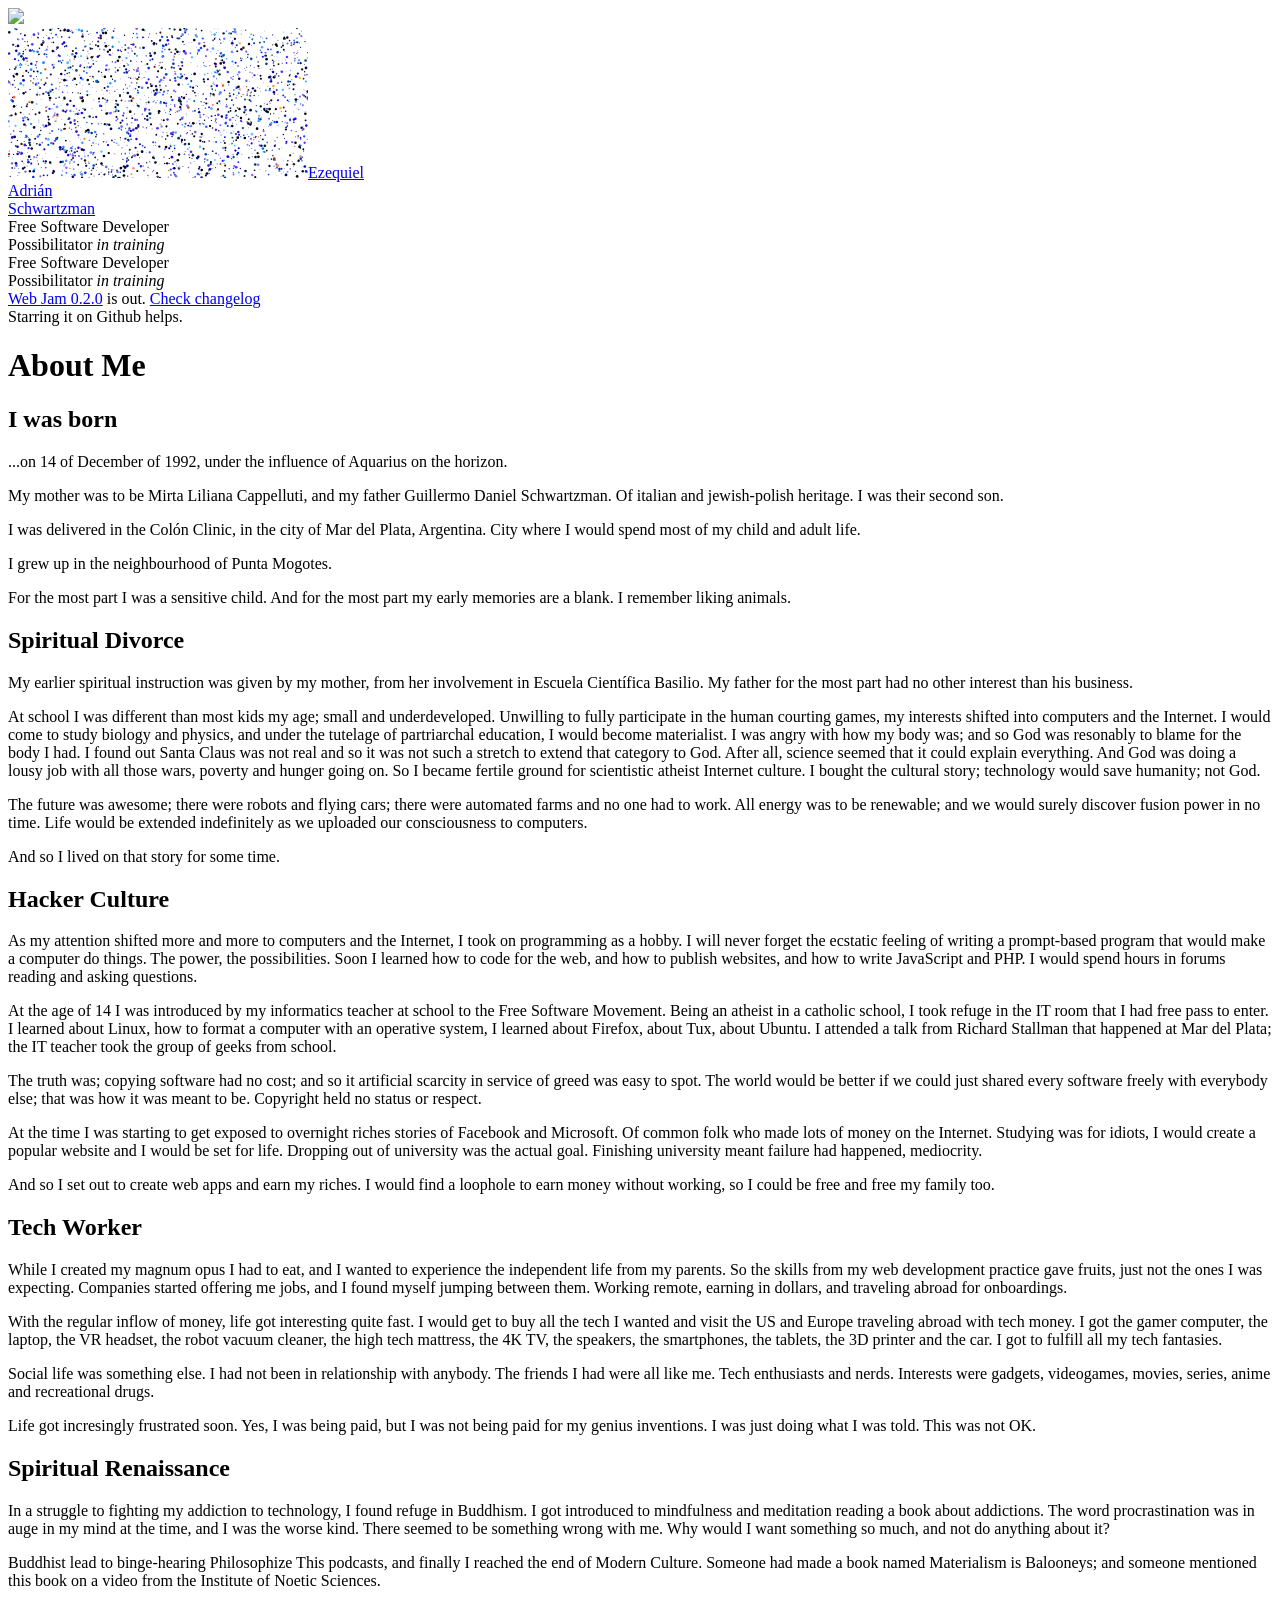
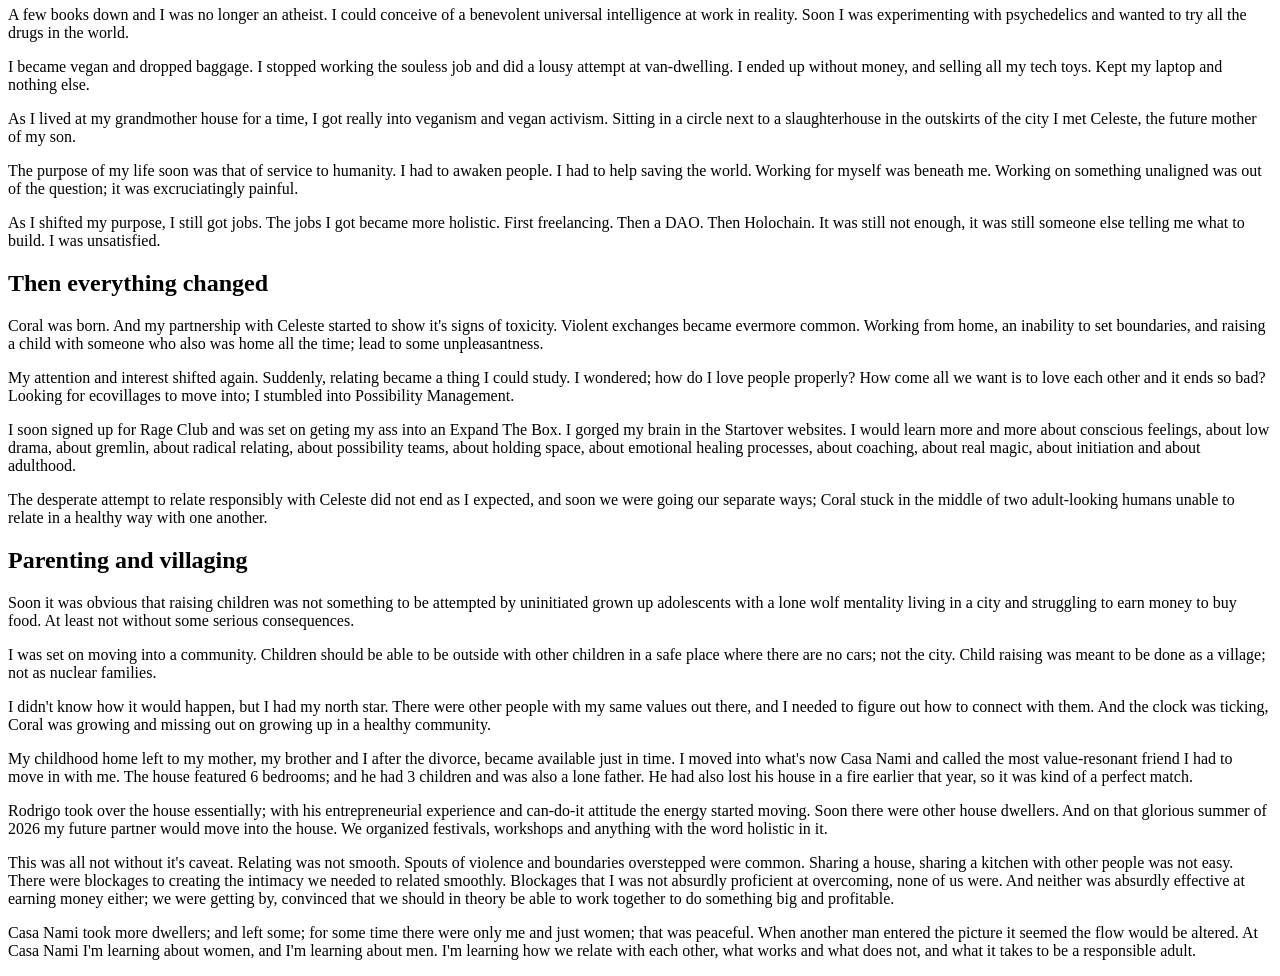
==== about/index.html @ 1eb7c27e "Updates" ====
<!DOCTYPE html><html h-full name="about"><head><link rel="stylesheet" href="style.css"><link href="style.css" rel="stylesheet"><title>Ezequiel Adri&#xe1;n Schwartzman</title><meta content="https://github.com/zequez/ezequiel-webjam" name="webjam-source"><meta content="width=device-width, initial-scale=1" name="viewport"><link rel="icon" type="image/svg+xml" href="data:image/svg+xml,&lt;svg xmlns=&quot;http://www.w3.org/2000/svg&quot; viewBox=&quot;0 0 100 100&quot;&gt;&lt;text y=&quot;.9em&quot; font-size=&quot;90&quot;&gt;&#x1f31f;&lt;/text&gt;&lt;/svg&gt;"><style>@keyframes fade-in {
  0% { opacity: 0; }
  20% {opacity: 0;}
  100% { opacity: 1; }
}</style></head><body class="flex flex-col min-h-full bg-[url(./images/old-moon-invert/md.webp)] bg-slate-400"><div class="flex flex-col gap-1 max-w-screen-sm mx-auto p1 sm:p6"><div class="flex gap-1 sm:gap-3"><div class="shrink-0 w-1/2 bg-white/0 shadow-sm sm:w-1/3"><img class="h-full rounded-1" src="./images/ezequiel-humano/md.webp"></div><div class="flex flex-col grow gap-1 font-mono whitespace-nowrap sm:gap-3"><div class="
          flex-cc relative h-full px1 py3 font-bold text-[5vw] text-center text-black
          bg-black lh-160% overflow-hidden rounded-1 shadow-sm sm:h-30 sm:px3 sm:text-5/8
        "><canvas class="absolute block left-0 top-0 h-100% w-100%" id="stars-canvas"></canvas><a class="absolute flex-cc inset-4 bg-gradient-to-t bg-white from-black/5 rounded-3" href=".">Ezequiel <br class="sm:hidden"> Adri&#xe1;n <br> Schwartzman</a></div><div class="grow hidden px3 text-center bg-white rounded-1 shadow-sm sm:flex-cc"><span>Free Software Developer</span></div><div class="grow hidden px3 text-center bg-white rounded-1 shadow-sm sm:flex-cc"><span>Possibilitator <i>in training</i></span></div></div></div><div class="flex flex-col gap-1 font-mono sm:hidden"><div class="flex-cc grow px3 text-center bg-white h12 rounded-1"><span>Free Software Developer</span></div><div class="flex-cc grow px3 text-center bg-white h12 rounded-1"><span>Possibilitator <i>in training</i></span></div></div></div><div class="
    flex-cc relative h-24 p6 font-mono text-lime-300
    b-b-4 b-b-black/20 b-t-1 b-t-white/30 bg-gray-800 bg-linear-to-t from-black/7 shadow-[0_2px_3px_#0005]
  "><div class="absolute inset-x-0 top-1px h-1px bg-white/15"></div><span><a class="underline" target="_blank" href="https://github.com/zequez/web-jam-editor">Web Jam 0.2.0</a> is out.  <a class="underline" href="https://github.com/Zequez/web-jam-editor/blob/main/CHANGELOG.md" target="_blank">Check changelog</a><br>Starring it on Github helps.</span></div><style>p {
  margin-bottom: 1rem;
}</style><div class="max-w-screen-md mx-auto px-1 w-full sm:px-6"><div class="
      grow mb24 p3 pb24! w-full text-4.5/6 text-black/77
      bg-gradient-to-t bg-gray-50 from-black/5 rounded-b-8 shadow-[2px_1px_3px_#0005,-2px_1px_3px_#0005]
      sm:p6
    "><h1 class="font-mono text-12/24 sm:text-18">About Me</h1><h2 class="font-bold text-8/12 text-black/66 text-shadow-[]">I was born</h2><p>...on 14 of December of 1992, under the influence of Aquarius on the horizon.</p><p>My mother was to be Mirta Liliana Cappelluti, and my father Guillermo Daniel Schwartzman.
Of italian and jewish-polish heritage.
I was their second son.</p><p>I was delivered in the Col&#xf3;n Clinic, in the city of Mar del Plata, Argentina.
City where I would spend most of my child and adult life.</p><p>I grew up in the neighbourhood of Punta Mogotes.</p><p>For the most part I was a sensitive child.
And for the most part my early memories are a blank.
I remember liking animals.
</p><h2 class="font-bold text-8/12 text-black/66 text-shadow-[]">Spiritual Divorce</h2><p>My earlier spiritual instruction was given by my mother, from her involvement in Escuela Cient&#xed;fica Basilio.
My father for the most part had no other interest than his business.</p><p>At school I was different than most kids my age; small and underdeveloped.
Unwilling to fully participate in the human courting games, my interests shifted into computers and the Internet.
I would come to study biology and physics, and under the tutelage of partriarchal education, I would become materialist.
I was angry with how my body was; and so God was resonably to blame for the body I had.
I found out Santa Claus was not real and so it was not such a stretch to extend that category to God.
After all, science seemed that it could explain everything.
And God was doing a lousy job with all those wars, poverty and hunger going on.
So I became fertile ground for scientistic atheist Internet culture.
I bought the cultural story; technology would save humanity; not God.</p><p>The future was awesome; there were robots and flying cars; there were automated farms and no one had to work.
All energy was to be renewable; and we would surely discover fusion power in no time.
Life would be extended indefinitely as we uploaded our consciousness to computers.</p><p>And so I lived on that story for some time.
</p><h2 class="font-bold text-8/12 text-black/66 text-shadow-[]">Hacker Culture</h2><p>As my attention shifted more and more to computers and the Internet, I took on programming as a hobby.
I will never forget the ecstatic feeling of writing a prompt-based program that would make a computer do things.
The power, the possibilities.
Soon I learned how to code for the web, and how to publish websites, and how to write JavaScript and PHP.
I would spend hours in forums reading and asking questions.</p><p>At the age of 14 I was introduced by my informatics teacher at school to the Free Software Movement.
Being an atheist in a catholic school, I took refuge in the IT room that I had free pass to enter.
I learned about Linux, how to format a computer with an operative system, I learned about Firefox, about Tux, about Ubuntu.
I attended a talk from Richard Stallman that happened at Mar del Plata; the IT teacher took the group of geeks from school.</p><p>The truth was; copying software had no cost; and so it artificial scarcity in service of greed was easy to spot.
The world would be better if we could just shared every software freely with everybody else; that was how it was meant to be.
Copyright held no status or respect.</p><p>At the time I was starting to get exposed to overnight riches stories of Facebook and Microsoft.
Of common folk who made lots of money on the Internet.
Studying was for idiots, I would create a popular website and I would be set for life.
Dropping out of university was the actual goal.
Finishing university meant failure had happened, mediocrity.</p><p>And so I set out to create web apps and earn my riches.
I would find a loophole to earn money without working, so I could be free and free my family too.
</p><h2 class="font-bold text-8/12 text-black/66 text-shadow-[]">Tech Worker</h2><p>While I created my magnum opus I had to eat, and I wanted to experience the independent life from my parents.
So the skills from my web development practice gave fruits, just not the ones I was expecting.
Companies started offering me jobs, and I found myself jumping between them.
Working remote, earning in dollars, and traveling abroad for onboardings.
</p><p>With the regular inflow of money, life got interesting quite fast. 
I would get to buy all the tech I wanted and visit the US and Europe traveling abroad with tech money.
I got the gamer computer, the laptop, the VR headset, the robot vacuum cleaner,
the high tech mattress, the 4K TV, the speakers, the smartphones, the tablets, the 3D printer and the car.
I got to fulfill all my tech fantasies.</p><p>Social life was something else. I had not been in relationship with anybody.
The friends I had were all like me. Tech enthusiasts and nerds.
Interests were gadgets, videogames, movies, series, anime and recreational drugs.</p><p>Life got incresingly frustrated soon.
Yes, I was being paid, but I was not being paid for my genius inventions.
I was just doing what I was told. This was not OK.
</p><h2 class="font-bold text-8/12 text-black/66 text-shadow-[]">Spiritual Renaissance</h2><p>In a struggle to fighting my addiction to technology, I found refuge in Buddhism.
I got introduced to mindfulness and meditation reading a book about addictions.
The word procrastination was in auge in my mind at the time, and I was the worse kind.
There seemed to be something wrong with me.
Why would I want something so much, and not do anything about it?</p><p>Buddhist lead to binge-hearing Philosophize This podcasts, and finally I reached the end of Modern Culture.
Someone had made a book named Materialism is Balooneys; and someone mentioned this book on a video from
the Institute of Noetic Sciences.</p><p>A few books down and I was no longer an atheist.
I could conceive of a benevolent universal intelligence at work in reality.
Soon I was experimenting with psychedelics and wanted to try all the drugs in the world.</p><p>I became vegan and dropped baggage. I stopped working the souless job and did a lousy attempt
at van-dwelling. I ended up without money, and selling all my tech toys.
Kept my laptop and nothing else.</p><p>As I lived at my grandmother house for a time, I got really into veganism and vegan activism.
Sitting in a circle next to a slaughterhouse in the outskirts of the city I met Celeste, the future mother of my son.</p><p>The purpose of my life soon was that of service to humanity. I had to awaken people. I had to help saving the world.
Working for myself was beneath me. Working on something unaligned was out of the question; it was excruciatingly painful.</p><p>As I shifted my purpose, I still got jobs. The jobs I got became more holistic. First freelancing. Then a DAO. Then Holochain.
It was still not enough, it was still someone else telling me what to build. I was unsatisfied.
</p><h2 class="font-bold text-8/12 text-black/66 text-shadow-[]">Then everything changed</h2><p>Coral was born. And my partnership with Celeste started to show it&apos;s signs of toxicity.
Violent exchanges became evermore common. Working from home, an inability to set boundaries, and raising
a child with someone who also was home all the time; lead to some unpleasantness.
</p><p>My attention and interest shifted again. Suddenly, relating became a thing I could study.
I wondered; how do I love people properly? How come all we want is to love each other and it ends so bad?
Looking for ecovillages to move into; I stumbled into Possibility Management.
</p><p>I soon signed up for Rage Club and was set on geting my ass into an Expand The Box.
I gorged my brain in the Startover websites.
I would learn more and more about conscious feelings, about low drama, about gremlin, about radical relating,
about possibility teams, about holding space, about emotional healing processes, about coaching, about real magic,
about initiation and about adulthood.
</p><p>The desperate attempt to relate responsibly with Celeste did not end as I expected, and soon we were going our
separate ways; Coral stuck in the middle of two adult-looking humans unable to relate in a healthy way with one another.
</p><h2 class="font-bold text-8/12 text-black/66 text-shadow-[]">Parenting and villaging</h2><p>Soon it was obvious that raising children was not something to be attempted by uninitiated grown up adolescents
with a lone wolf mentality living in a city and struggling to earn money to buy food.
At least not without some serious consequences.
</p><p>I was set on moving into a community. Children should be able to be outside with other children in a safe place where
there are no cars; not the city. Child raising was meant to be done as a village; not as nuclear families.
</p><p>I didn&apos;t know how it would happen, but I had my north star.
There were other people with my same values out there, and I needed to figure out how to connect with them.
And the clock was ticking, Coral was growing and missing out on growing up in a healthy community.
</p><p>My childhood home left to my mother, my brother and I after the divorce, became available just in time.
I moved into what&apos;s now Casa Nami and called the most value-resonant friend I had to move in with me.
The house featured 6 bedrooms; and he had 3 children and was also a lone father.
He had also lost his house in a fire earlier that year, so it was kind of a perfect match.
</p><p>Rodrigo took over the house essentially; with his entrepreneurial experience and can-do-it attitude
the energy started moving. Soon there were other house dwellers. And on that glorious summer of 2026
my future partner would move into the house. We organized festivals, workshops and anything with the word
holistic in it.
</p><p>This was all not without it&apos;s caveat. Relating was not smooth.
Spouts of violence and boundaries overstepped were common.
Sharing a house, sharing a kitchen with other people was not easy.
There were blockages to creating the intimacy we needed to related smoothly.
Blockages that I was not absurdly proficient at overcoming, none of us were.
And neither was absurdly effective at earning money either; we were getting by, convinced that
we should in theory be able to work together to do something big and profitable.
</p><p>Casa Nami took more dwellers; and left some; for some time there were only me and just women; that was peaceful.
When another man entered the picture it seemed the flow would be altered. At Casa Nami I&apos;m learning
about women, and I&apos;m learning about men. I&apos;m learning how we relate with each other, what works and what does not,
and what it takes to be a responsible adult.









</p></div></div><!-- STARS!--><script>document.addEventListener('DOMContentLoaded', () => {
  const canvas = document.getElementById('stars-canvas');
  const ctx = canvas.getContext('2d');
  const density = 20;
  let w = 0;
  let h = 0;
  let stars;
   
  function makeStars() {
    if (!(w && h)) return;
    const count = Math.floor((w * h) / density); 
     
    stars = new Array(count).fill(null).map(() => ({
      x: Math.random() * w,
      y: Math.random() * h,
      r: Math.random() * 1.2 + 0.2,
      hue:
        Math.random() > 0.05
          ? Math.random() * 60 + 200
          : Math.random() * 40 + 0, // bluish to whitish
      twinkle: Math.random() * Math.PI * 2,
    }));
    
    
    ctx.fillStyle   = 'white';
    ctx.beginPath()
    const [x, y, radius] = [20, 20, 1]
    ctx.arc(x, y, radius, 0, Math.PI * 2)
    ctx.fill()
  }
   
  function draw() {
    for (const s of stars) {
      const intensity =
        0.5 + 0.5 * Math.sin((s.twinkle += 0.02 + Math.random() * 0.01));
      ctx.beginPath();
      ctx.fillStyle = `hsl(${s.hue}, 100%, ${70 * intensity}%)`;
      ctx.arc(s.x, s.y, s.r, 0, Math.PI * 2);
      ctx.fill();
    }
  }
     
     
  function reprocess() {
    if (!canvas) return;
    const { width, height } = canvas.getBoundingClientRect();
    w = width;
    h = height;
    canvas.width = w;
    canvas.height = h;
    makeStars();
    draw();
  }
   
  const DEBOUNCE = 100;
  let debounceTimer = 0;
  function resize() {
    if (debounceTimer) {
      clearTimeout(debounceTimer);
    }
    debounceTimer = setTimeout(() => {
      reprocess();
    }, DEBOUNCE);
  }
  
  window.addEventListener("resize", resize);
  
  reprocess();;
})
</script></body></html>
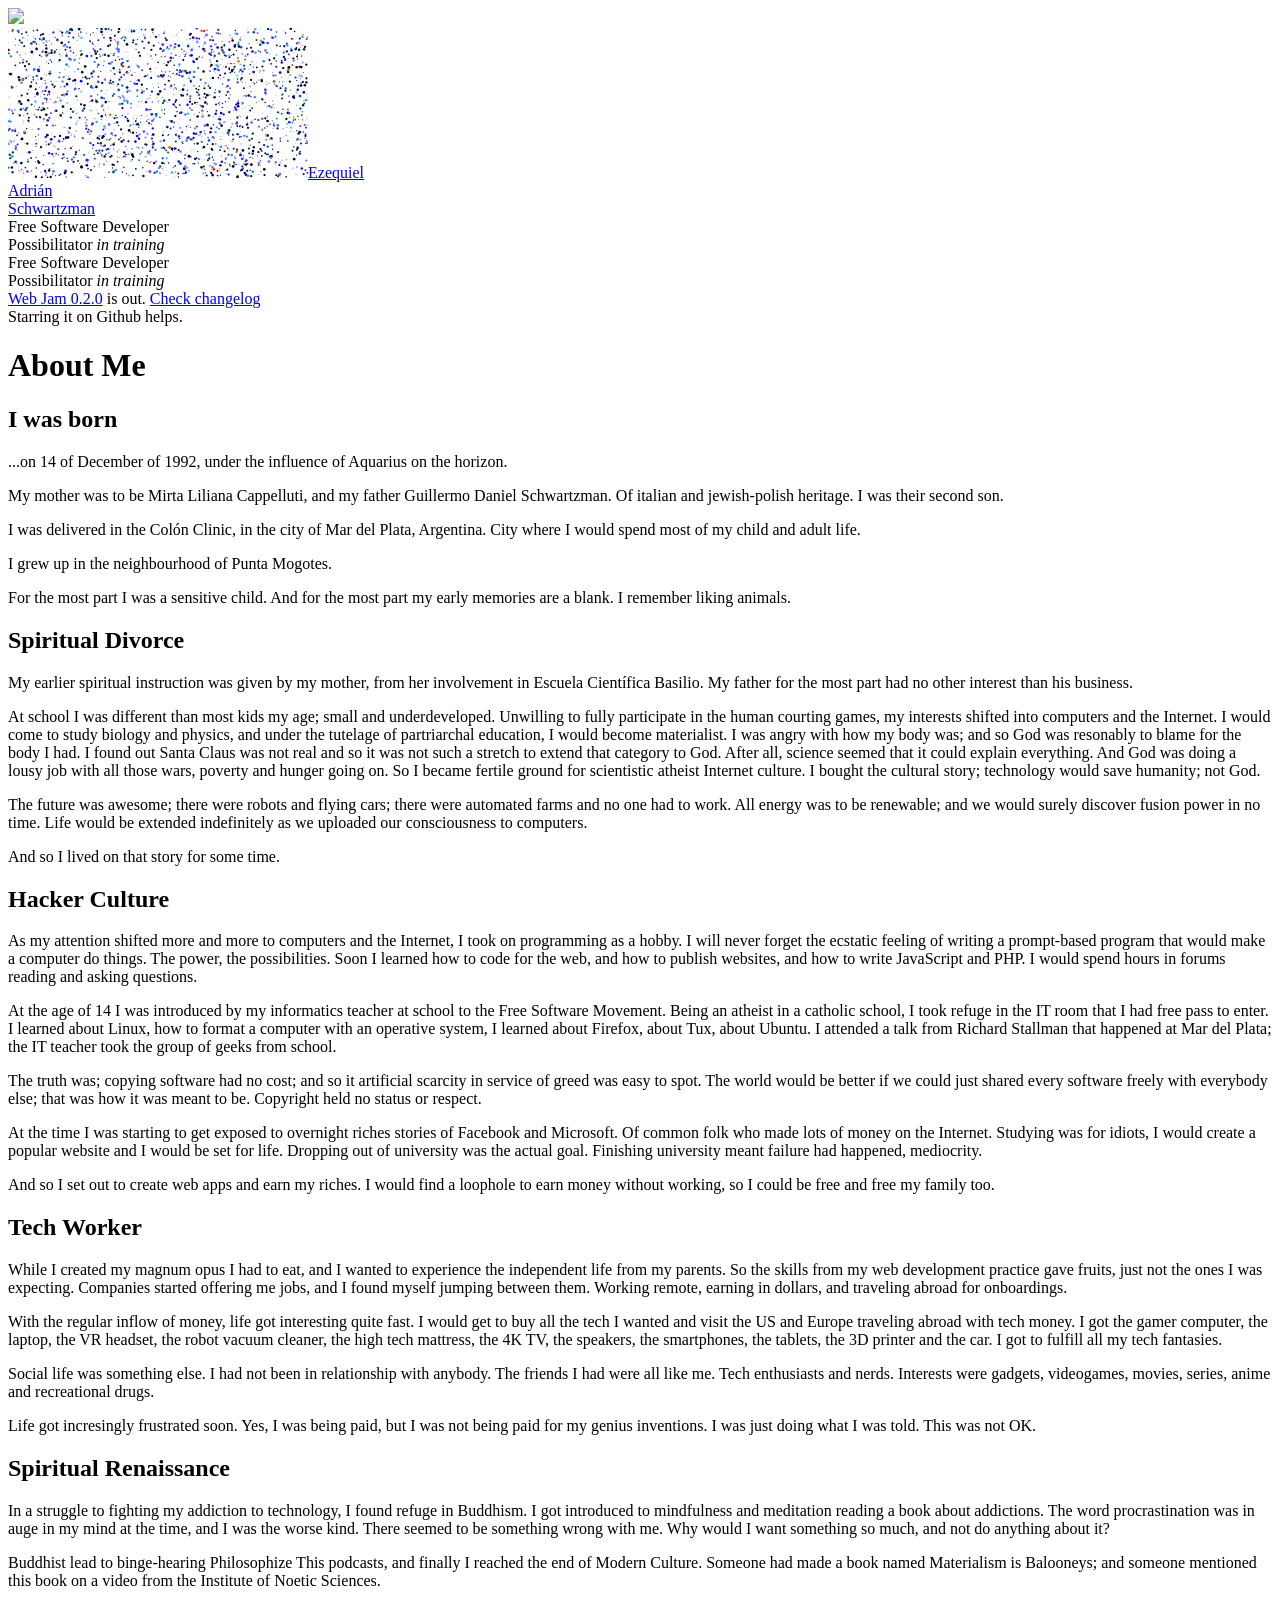
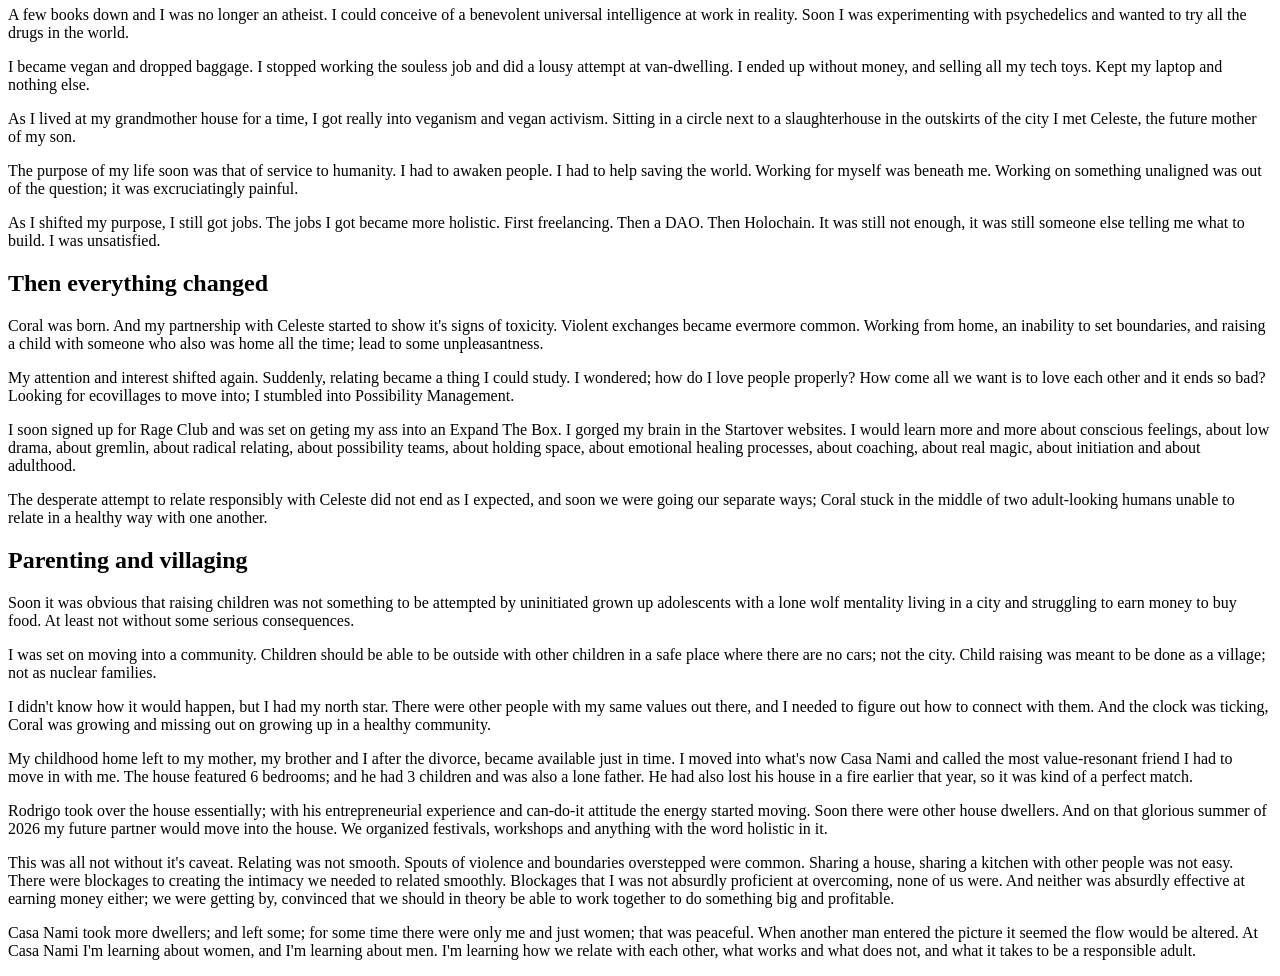
==== commit e9056fd0: "Updates" ====
--- a/about/index.html
+++ b/about/index.html
@@ -1,11 +1,17 @@
-<!DOCTYPE html><html h-full name="about"><head><link rel="stylesheet" href="style.css"><link href="style.css" rel="stylesheet"><title>Ezequiel Adri&#xe1;n Schwartzman</title><meta content="https://github.com/zequez/ezequiel-webjam" name="webjam-source"><meta content="width=device-width, initial-scale=1" name="viewport"><link rel="icon" type="image/svg+xml" href="data:image/svg+xml,&lt;svg xmlns=&quot;http://www.w3.org/2000/svg&quot; viewBox=&quot;0 0 100 100&quot;&gt;&lt;text y=&quot;.9em&quot; font-size=&quot;90&quot;&gt;&#x1f31f;&lt;/text&gt;&lt;/svg&gt;"><style>@keyframes fade-in {
+<!DOCTYPE html><html h-full name="about"><head><script>
+      const $ = (selector, context = document) =>
+        context.querySelector(selector);
+
+      const $$ = (selector, context = document) =>
+        context.querySelectorAll(selector);
+    </script><link rel="stylesheet" href="style.css"><link href="style.css" rel="stylesheet"><title>Ezequiel Adrián Schwartzman</title><meta content="https://github.com/zequez/ezequiel-webjam" name="webjam-source"><meta content="width=device-width, initial-scale=1" name="viewport"><link rel="icon" type="image/svg+xml" href="data:image/svg+xml,<svg xmlns=&quot;http://www.w3.org/2000/svg&quot; viewBox=&quot;0 0 100 100&quot;><text y=&quot;.9em&quot; font-size=&quot;90&quot;>🌟</text></svg>"><style>@keyframes fade-in {
   0% { opacity: 0; }
   20% {opacity: 0;}
   100% { opacity: 1; }
 }</style></head><body class="flex flex-col min-h-full bg-[url(./images/old-moon-invert/md.webp)] bg-slate-400"><div class="flex flex-col gap-1 max-w-screen-sm mx-auto p1 sm:p6"><div class="flex gap-1 sm:gap-3"><div class="shrink-0 w-1/2 bg-white/0 shadow-sm sm:w-1/3"><img class="h-full rounded-1" src="./images/ezequiel-humano/md.webp"></div><div class="flex flex-col grow gap-1 font-mono whitespace-nowrap sm:gap-3"><div class="
           flex-cc relative h-full px1 py3 font-bold text-[5vw] text-center text-black
           bg-black lh-160% overflow-hidden rounded-1 shadow-sm sm:h-30 sm:px3 sm:text-5/8
-        "><canvas class="absolute block left-0 top-0 h-100% w-100%" id="stars-canvas"></canvas><a class="absolute flex-cc inset-4 bg-gradient-to-t bg-white from-black/5 rounded-3" href=".">Ezequiel <br class="sm:hidden"> Adri&#xe1;n <br> Schwartzman</a></div><div class="grow hidden px3 text-center bg-white rounded-1 shadow-sm sm:flex-cc"><span>Free Software Developer</span></div><div class="grow hidden px3 text-center bg-white rounded-1 shadow-sm sm:flex-cc"><span>Possibilitator <i>in training</i></span></div></div></div><div class="flex flex-col gap-1 font-mono sm:hidden"><div class="flex-cc grow px3 text-center bg-white h12 rounded-1"><span>Free Software Developer</span></div><div class="flex-cc grow px3 text-center bg-white h12 rounded-1"><span>Possibilitator <i>in training</i></span></div></div></div><div class="
+        "><canvas class="absolute block left-0 top-0 h-100% w-100%" id="stars-canvas"></canvas><a class="absolute flex-cc inset-4 bg-gradient-to-t bg-white from-black/5 rounded-3" href=".">Ezequiel <br class="sm:hidden"> Adrián <br> Schwartzman</a></div><div class="grow hidden px3 text-center bg-white rounded-1 shadow-sm sm:flex-cc"><span>Free Software Developer</span></div><div class="grow hidden px3 text-center bg-white rounded-1 shadow-sm sm:flex-cc"><span>Possibilitator <i>in training</i></span></div></div></div><div class="flex flex-col gap-1 font-mono sm:hidden"><div class="flex-cc grow px3 text-center bg-white h12 rounded-1"><span>Free Software Developer</span></div><div class="flex-cc grow px3 text-center bg-white h12 rounded-1"><span>Possibilitator <i>in training</i></span></div></div></div><div class="
     flex-cc relative h-24 p6 font-mono text-lime-300
     b-b-4 b-b-black/20 b-t-1 b-t-white/30 bg-gray-800 bg-linear-to-t from-black/7 shadow-[0_2px_3px_#0005]
   "><div class="absolute inset-x-0 top-1px h-1px bg-white/15"></div><span><a class="underline" target="_blank" href="https://github.com/zequez/web-jam-editor">Web Jam 0.2.0</a> is out.  <a class="underline" href="https://github.com/Zequez/web-jam-editor/blob/main/CHANGELOG.md" target="_blank">Check changelog</a><br>Starring it on Github helps.</span></div><style>p {
@@ -16,11 +22,11 @@
       sm:p6
     "><h1 class="font-mono text-12/24 sm:text-18">About Me</h1><h2 class="font-bold text-8/12 text-black/66 text-shadow-[]">I was born</h2><p>...on 14 of December of 1992, under the influence of Aquarius on the horizon.</p><p>My mother was to be Mirta Liliana Cappelluti, and my father Guillermo Daniel Schwartzman.
 Of italian and jewish-polish heritage.
-I was their second son.</p><p>I was delivered in the Col&#xf3;n Clinic, in the city of Mar del Plata, Argentina.
+I was their second son.</p><p>I was delivered in the Colón Clinic, in the city of Mar del Plata, Argentina.
 City where I would spend most of my child and adult life.</p><p>I grew up in the neighbourhood of Punta Mogotes.</p><p>For the most part I was a sensitive child.
 And for the most part my early memories are a blank.
 I remember liking animals.
-</p><h2 class="font-bold text-8/12 text-black/66 text-shadow-[]">Spiritual Divorce</h2><p>My earlier spiritual instruction was given by my mother, from her involvement in Escuela Cient&#xed;fica Basilio.
+</p><h2 class="font-bold text-8/12 text-black/66 text-shadow-[]">Spiritual Divorce</h2><p>My earlier spiritual instruction was given by my mother, from her involvement in Escuela Científica Basilio.
 My father for the most part had no other interest than his business.</p><p>At school I was different than most kids my age; small and underdeveloped.
 Unwilling to fully participate in the human courting games, my interests shifted into computers and the Internet.
 I would come to study biology and physics, and under the tutelage of partriarchal education, I would become materialist.
@@ -74,7 +80,7 @@
 Sitting in a circle next to a slaughterhouse in the outskirts of the city I met Celeste, the future mother of my son.</p><p>The purpose of my life soon was that of service to humanity. I had to awaken people. I had to help saving the world.
 Working for myself was beneath me. Working on something unaligned was out of the question; it was excruciatingly painful.</p><p>As I shifted my purpose, I still got jobs. The jobs I got became more holistic. First freelancing. Then a DAO. Then Holochain.
 It was still not enough, it was still someone else telling me what to build. I was unsatisfied.
-</p><h2 class="font-bold text-8/12 text-black/66 text-shadow-[]">Then everything changed</h2><p>Coral was born. And my partnership with Celeste started to show it&apos;s signs of toxicity.
+</p><h2 class="font-bold text-8/12 text-black/66 text-shadow-[]">Then everything changed</h2><p>Coral was born. And my partnership with Celeste started to show it's signs of toxicity.
 Violent exchanges became evermore common. Working from home, an inability to set boundaries, and raising
 a child with someone who also was home all the time; lead to some unpleasantness.
 </p><p>My attention and interest shifted again. Suddenly, relating became a thing I could study.
@@ -92,18 +98,18 @@
 At least not without some serious consequences.
 </p><p>I was set on moving into a community. Children should be able to be outside with other children in a safe place where
 there are no cars; not the city. Child raising was meant to be done as a village; not as nuclear families.
-</p><p>I didn&apos;t know how it would happen, but I had my north star.
+</p><p>I didn't know how it would happen, but I had my north star.
 There were other people with my same values out there, and I needed to figure out how to connect with them.
 And the clock was ticking, Coral was growing and missing out on growing up in a healthy community.
 </p><p>My childhood home left to my mother, my brother and I after the divorce, became available just in time.
-I moved into what&apos;s now Casa Nami and called the most value-resonant friend I had to move in with me.
+I moved into what's now Casa Nami and called the most value-resonant friend I had to move in with me.
 The house featured 6 bedrooms; and he had 3 children and was also a lone father.
 He had also lost his house in a fire earlier that year, so it was kind of a perfect match.
 </p><p>Rodrigo took over the house essentially; with his entrepreneurial experience and can-do-it attitude
 the energy started moving. Soon there were other house dwellers. And on that glorious summer of 2026
 my future partner would move into the house. We organized festivals, workshops and anything with the word
 holistic in it.
-</p><p>This was all not without it&apos;s caveat. Relating was not smooth.
+</p><p>This was all not without it's caveat. Relating was not smooth.
 Spouts of violence and boundaries overstepped were common.
 Sharing a house, sharing a kitchen with other people was not easy.
 There were blockages to creating the intimacy we needed to related smoothly.
@@ -111,18 +117,9 @@
 And neither was absurdly effective at earning money either; we were getting by, convinced that
 we should in theory be able to work together to do something big and profitable.
 </p><p>Casa Nami took more dwellers; and left some; for some time there were only me and just women; that was peaceful.
-When another man entered the picture it seemed the flow would be altered. At Casa Nami I&apos;m learning
-about women, and I&apos;m learning about men. I&apos;m learning how we relate with each other, what works and what does not,
+When another man entered the picture it seemed the flow would be altered. At Casa Nami I'm learning
+about women, and I'm learning about men. I'm learning how we relate with each other, what works and what does not,
 and what it takes to be a responsible adult.
-
-
-
-
-
-
-
-
-
 </p></div></div><!-- STARS!--><script>document.addEventListener('DOMContentLoaded', () => {
   const canvas = document.getElementById('stars-canvas');
   const ctx = canvas.getContext('2d');
@@ -130,11 +127,11 @@
   let w = 0;
   let h = 0;
   let stars;
-   
+  
   function makeStars() {
     if (!(w && h)) return;
     const count = Math.floor((w * h) / density); 
-     
+    
     stars = new Array(count).fill(null).map(() => ({
       x: Math.random() * w,
       y: Math.random() * h,
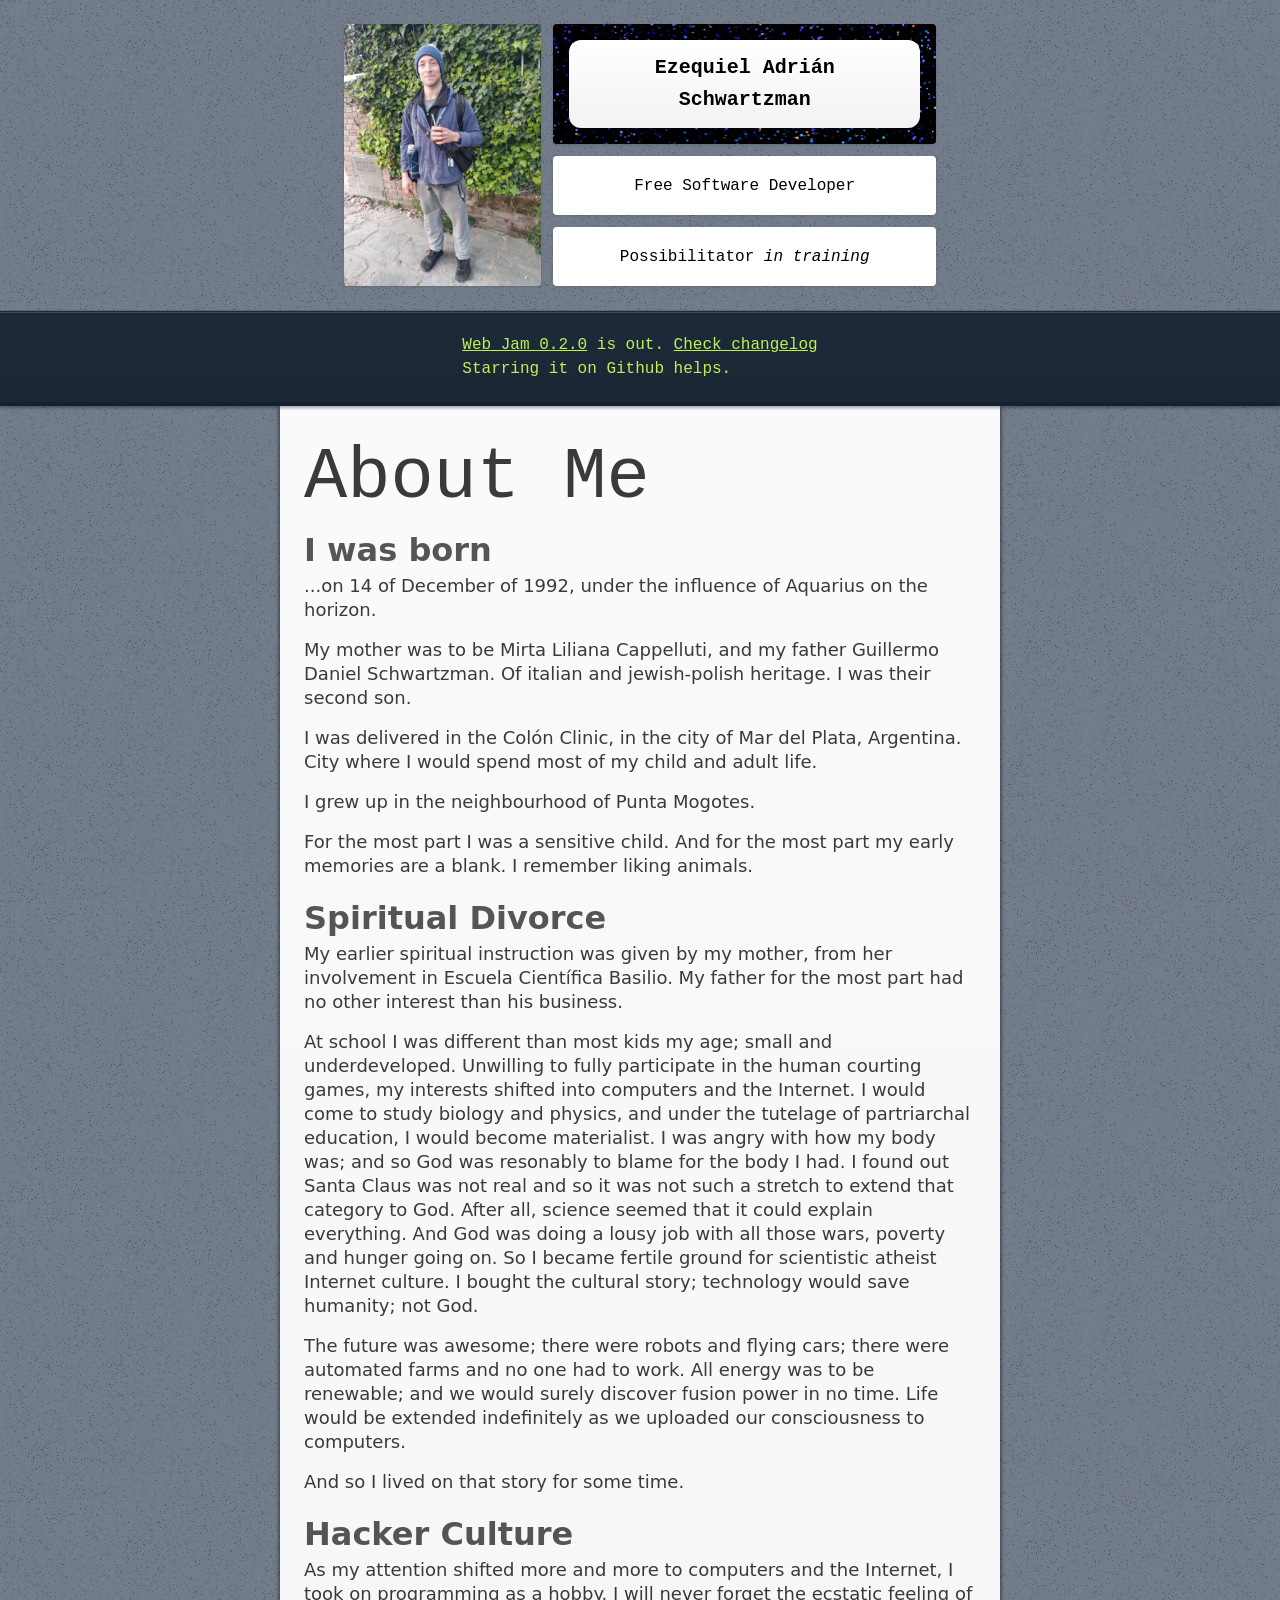
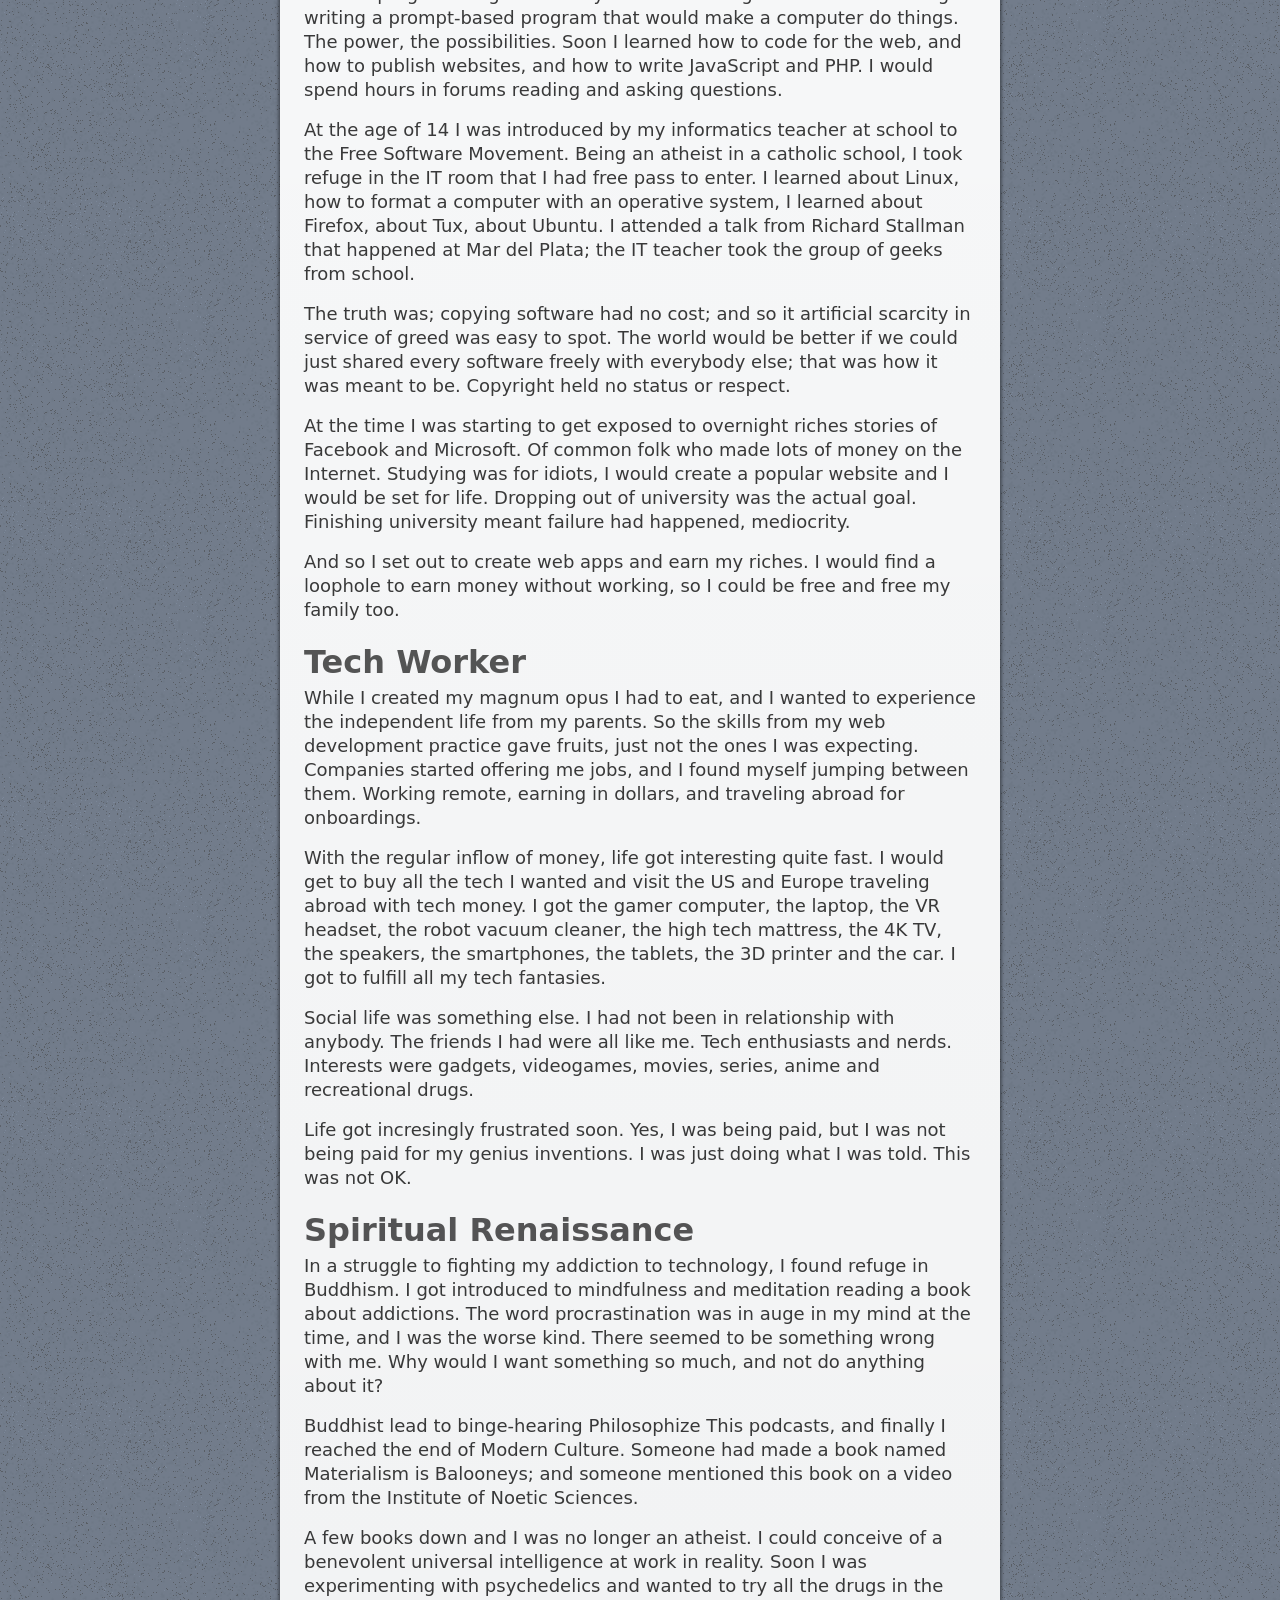
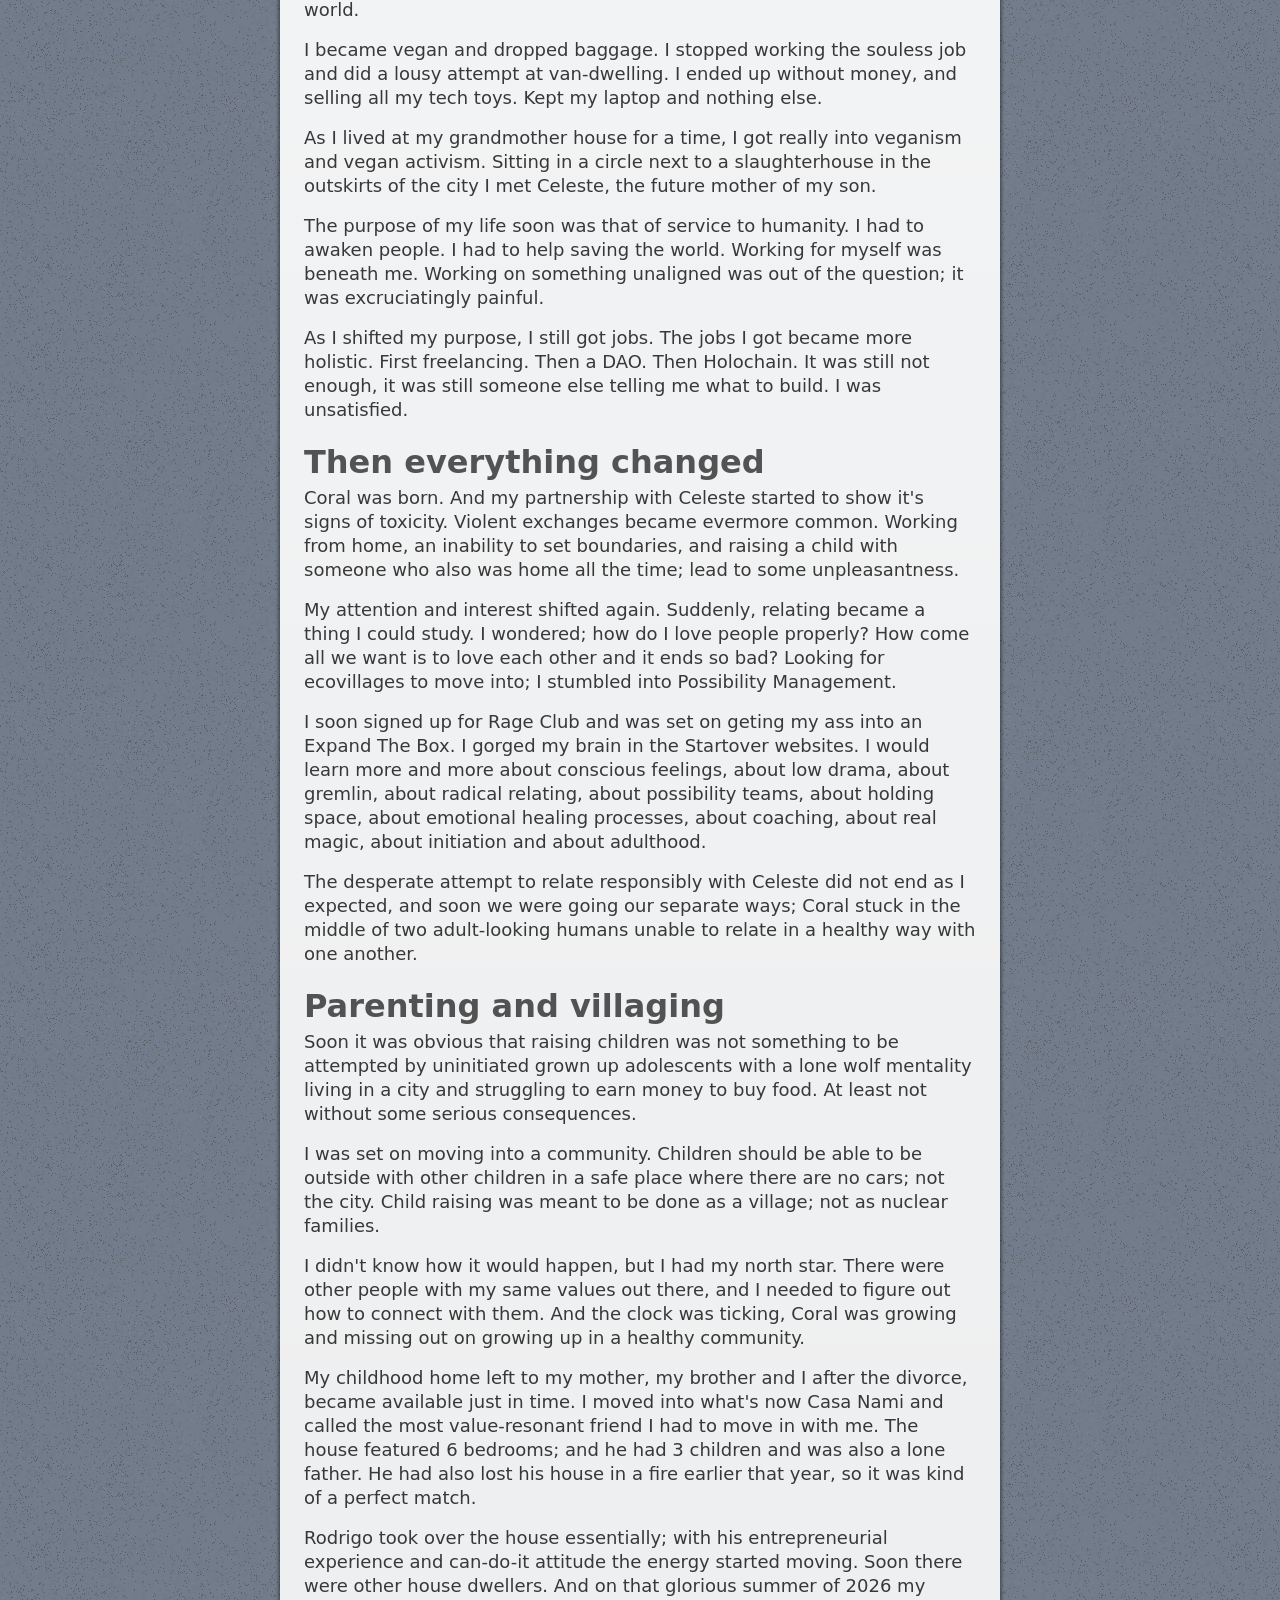
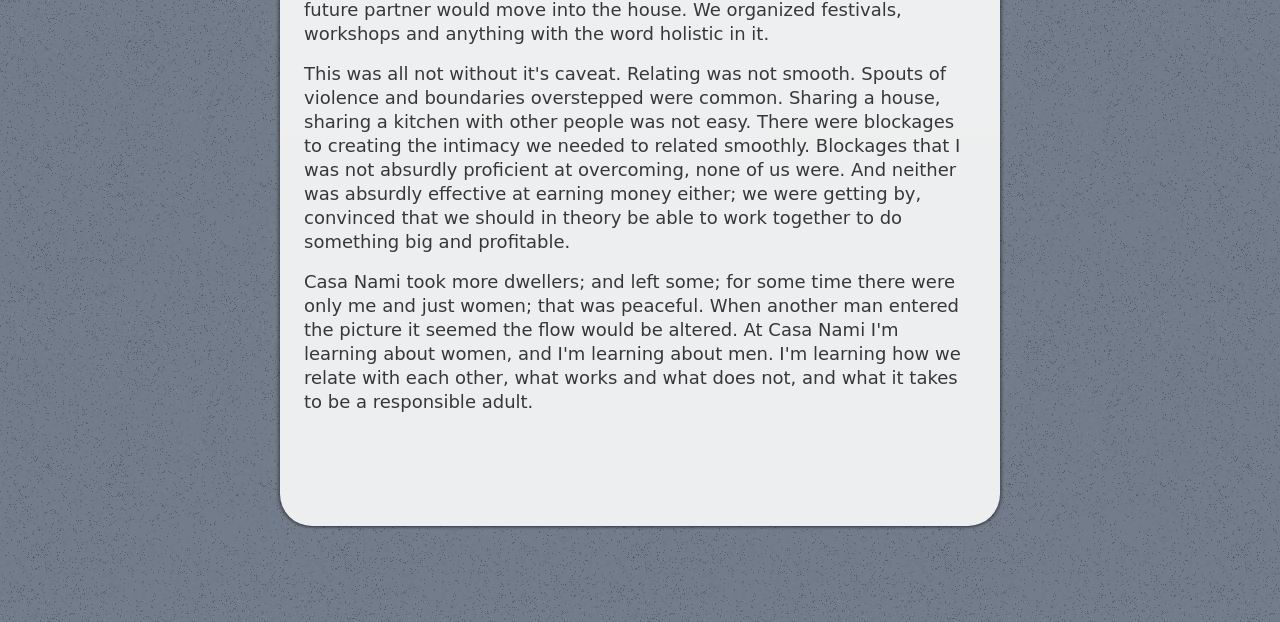
==== commit 130d854b: "Updates" ====
--- a/about/index.html
+++ b/about/index.html
@@ -4,11 +4,11 @@
 
       const $$ = (selector, context = document) =>
         context.querySelectorAll(selector);
-    </script><link rel="stylesheet" href="style.css"><link href="style.css" rel="stylesheet"><title>Ezequiel Adrián Schwartzman</title><meta content="https://github.com/zequez/ezequiel-webjam" name="webjam-source"><meta content="width=device-width, initial-scale=1" name="viewport"><link rel="icon" type="image/svg+xml" href="data:image/svg+xml,<svg xmlns=&quot;http://www.w3.org/2000/svg&quot; viewBox=&quot;0 0 100 100&quot;><text y=&quot;.9em&quot; font-size=&quot;90&quot;>🌟</text></svg>"><style>@keyframes fade-in {
+    </script><base href="/"><title>Ezequiel Adrián Schwartzman</title><meta content="https://github.com/zequez/ezequiel-webjam" name="webjam-source"><meta content="width=device-width, initial-scale=1" name="viewport"><meta charset="utf-8"><link rel="icon" type="image/svg+xml" href="data:image/svg+xml,<svg xmlns=&quot;http://www.w3.org/2000/svg&quot; viewBox=&quot;0 0 100 100&quot;><text y=&quot;.9em&quot; font-size=&quot;90&quot;>🌟</text></svg>"><style>@keyframes fade-in {
   0% { opacity: 0; }
   20% {opacity: 0;}
   100% { opacity: 1; }
-}</style></head><body class="flex flex-col min-h-full bg-[url(./images/old-moon-invert/md.webp)] bg-slate-400"><div class="flex flex-col gap-1 max-w-screen-sm mx-auto p1 sm:p6"><div class="flex gap-1 sm:gap-3"><div class="shrink-0 w-1/2 bg-white/0 shadow-sm sm:w-1/3"><img class="h-full rounded-1" src="./images/ezequiel-humano/md.webp"></div><div class="flex flex-col grow gap-1 font-mono whitespace-nowrap sm:gap-3"><div class="
+}</style><link rel="stylesheet" href="style.css"></head><body class="flex flex-col min-h-full bg-[url(./images/old-moon-invert/md.webp)] bg-slate-400"><div class="flex flex-col gap-1 max-w-screen-sm mx-auto p1 sm:p6"><div class="flex gap-1 sm:gap-3"><div class="shrink-0 w-1/2 bg-white/0 shadow-sm sm:w-1/3"><img class="h-full rounded-1" src="./images/ezequiel-humano/md.webp"></div><div class="flex flex-col grow gap-1 font-mono whitespace-nowrap sm:gap-3"><div class="
           flex-cc relative h-full px1 py3 font-bold text-[5vw] text-center text-black
           bg-black lh-160% overflow-hidden rounded-1 shadow-sm sm:h-30 sm:px3 sm:text-5/8
         "><canvas class="absolute block left-0 top-0 h-100% w-100%" id="stars-canvas"></canvas><a class="absolute flex-cc inset-4 bg-gradient-to-t bg-white from-black/5 rounded-3" href=".">Ezequiel <br class="sm:hidden"> Adrián <br> Schwartzman</a></div><div class="grow hidden px3 text-center bg-white rounded-1 shadow-sm sm:flex-cc"><span>Free Software Developer</span></div><div class="grow hidden px3 text-center bg-white rounded-1 shadow-sm sm:flex-cc"><span>Possibilitator <i>in training</i></span></div></div></div><div class="flex flex-col gap-1 font-mono sm:hidden"><div class="flex-cc grow px3 text-center bg-white h12 rounded-1"><span>Free Software Developer</span></div><div class="flex-cc grow px3 text-center bg-white h12 rounded-1"><span>Possibilitator <i>in training</i></span></div></div></div><div class="
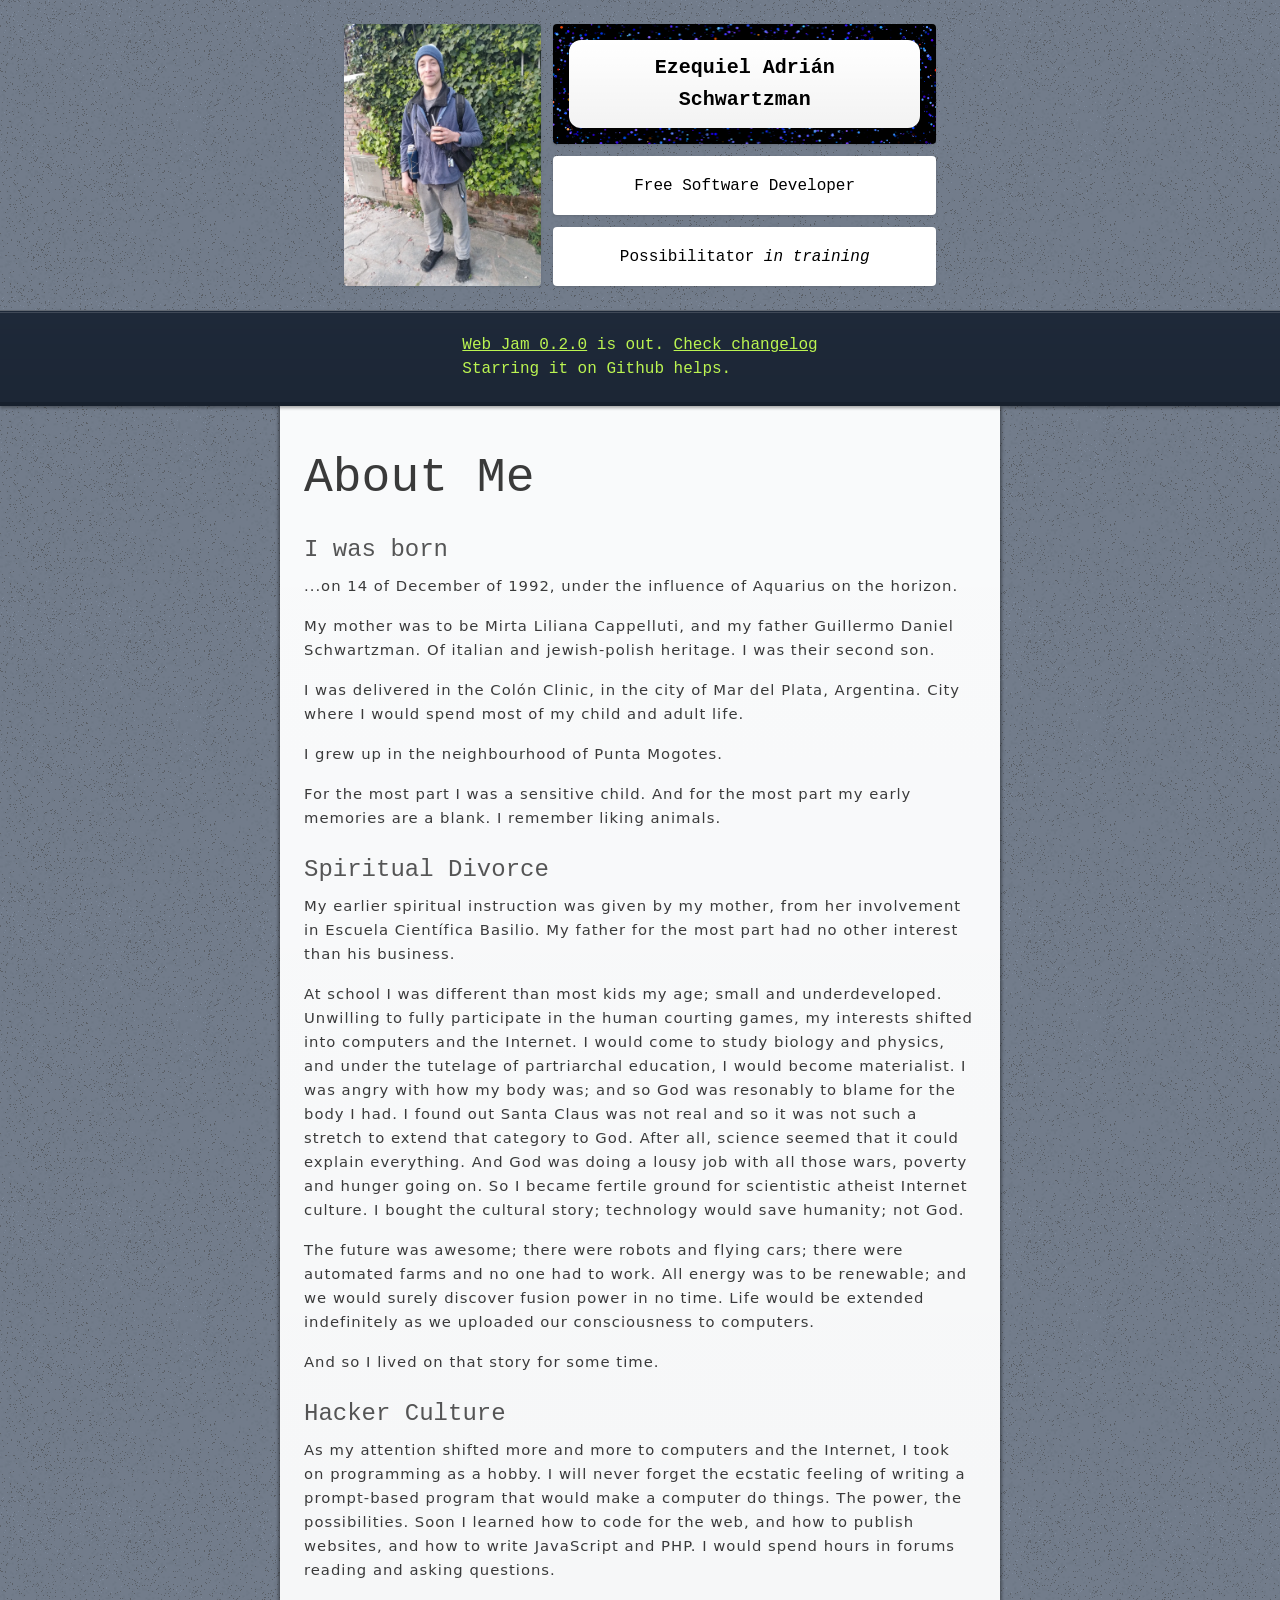
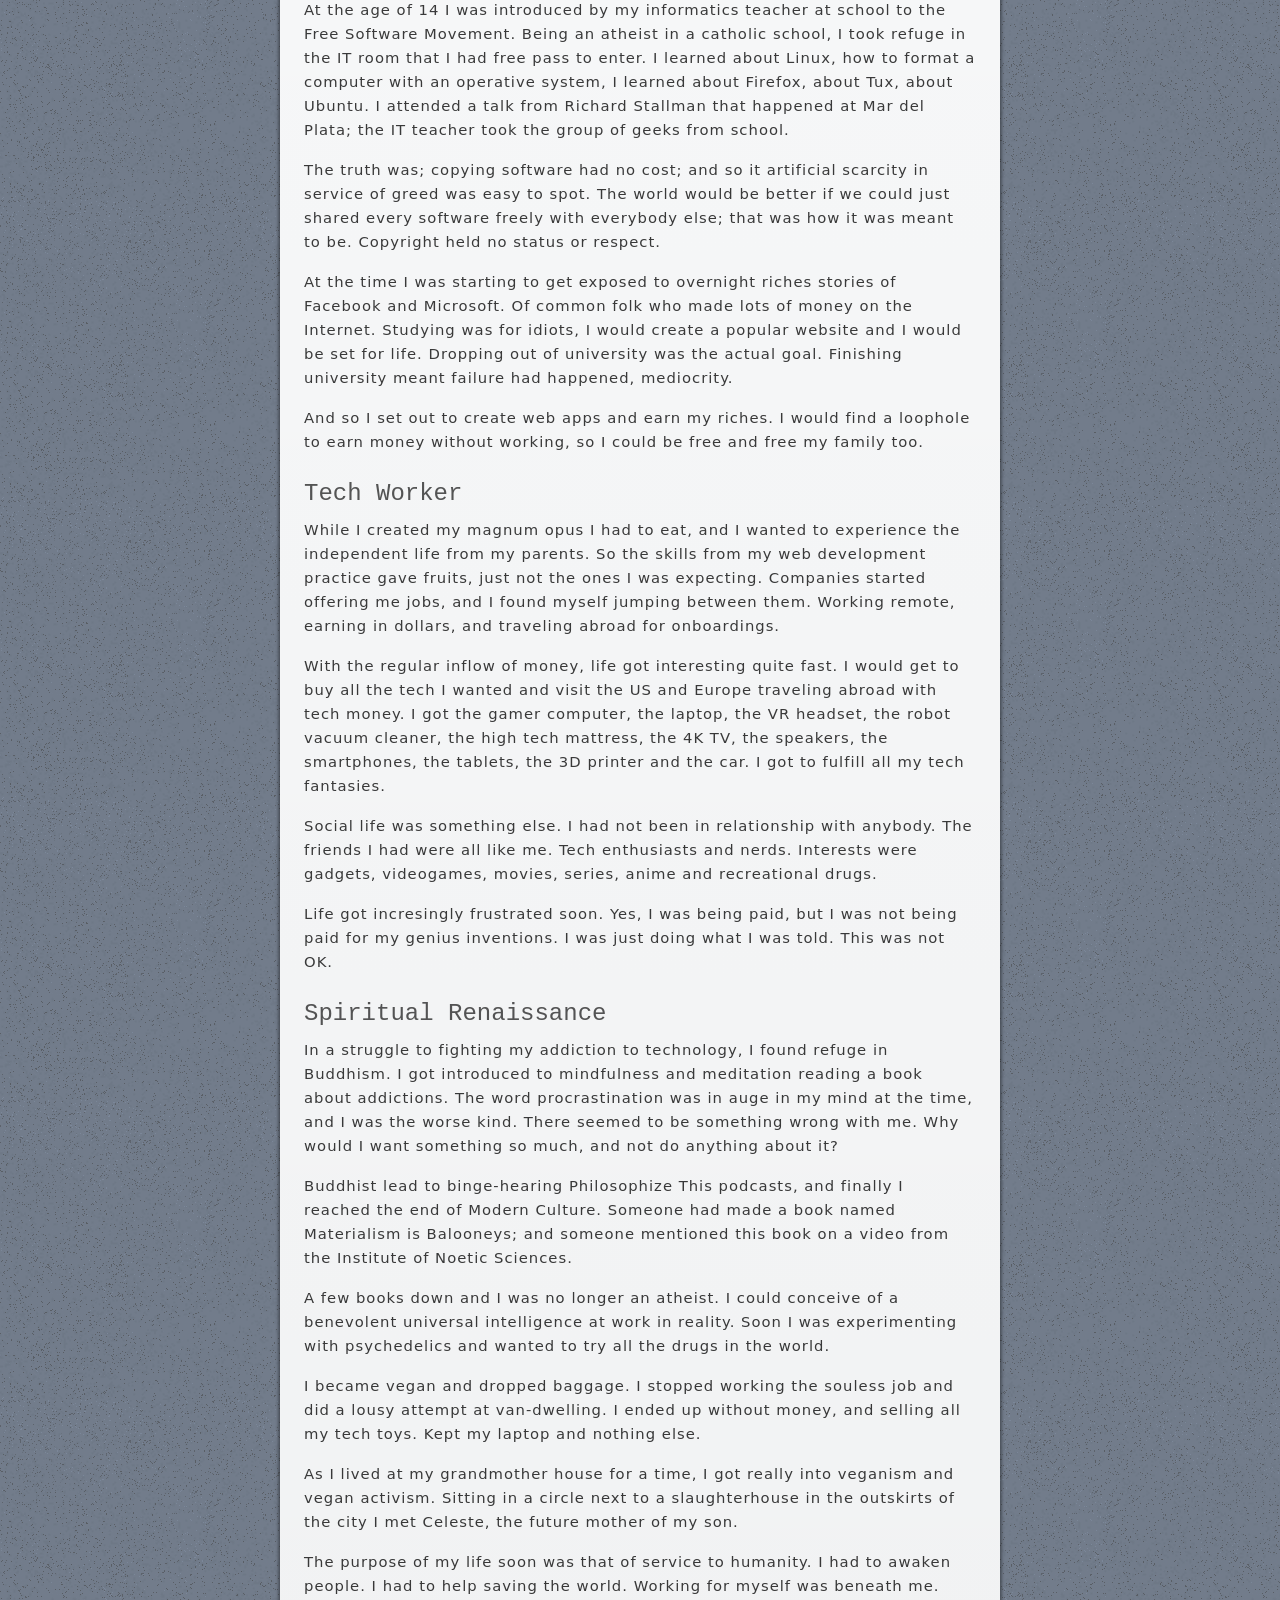
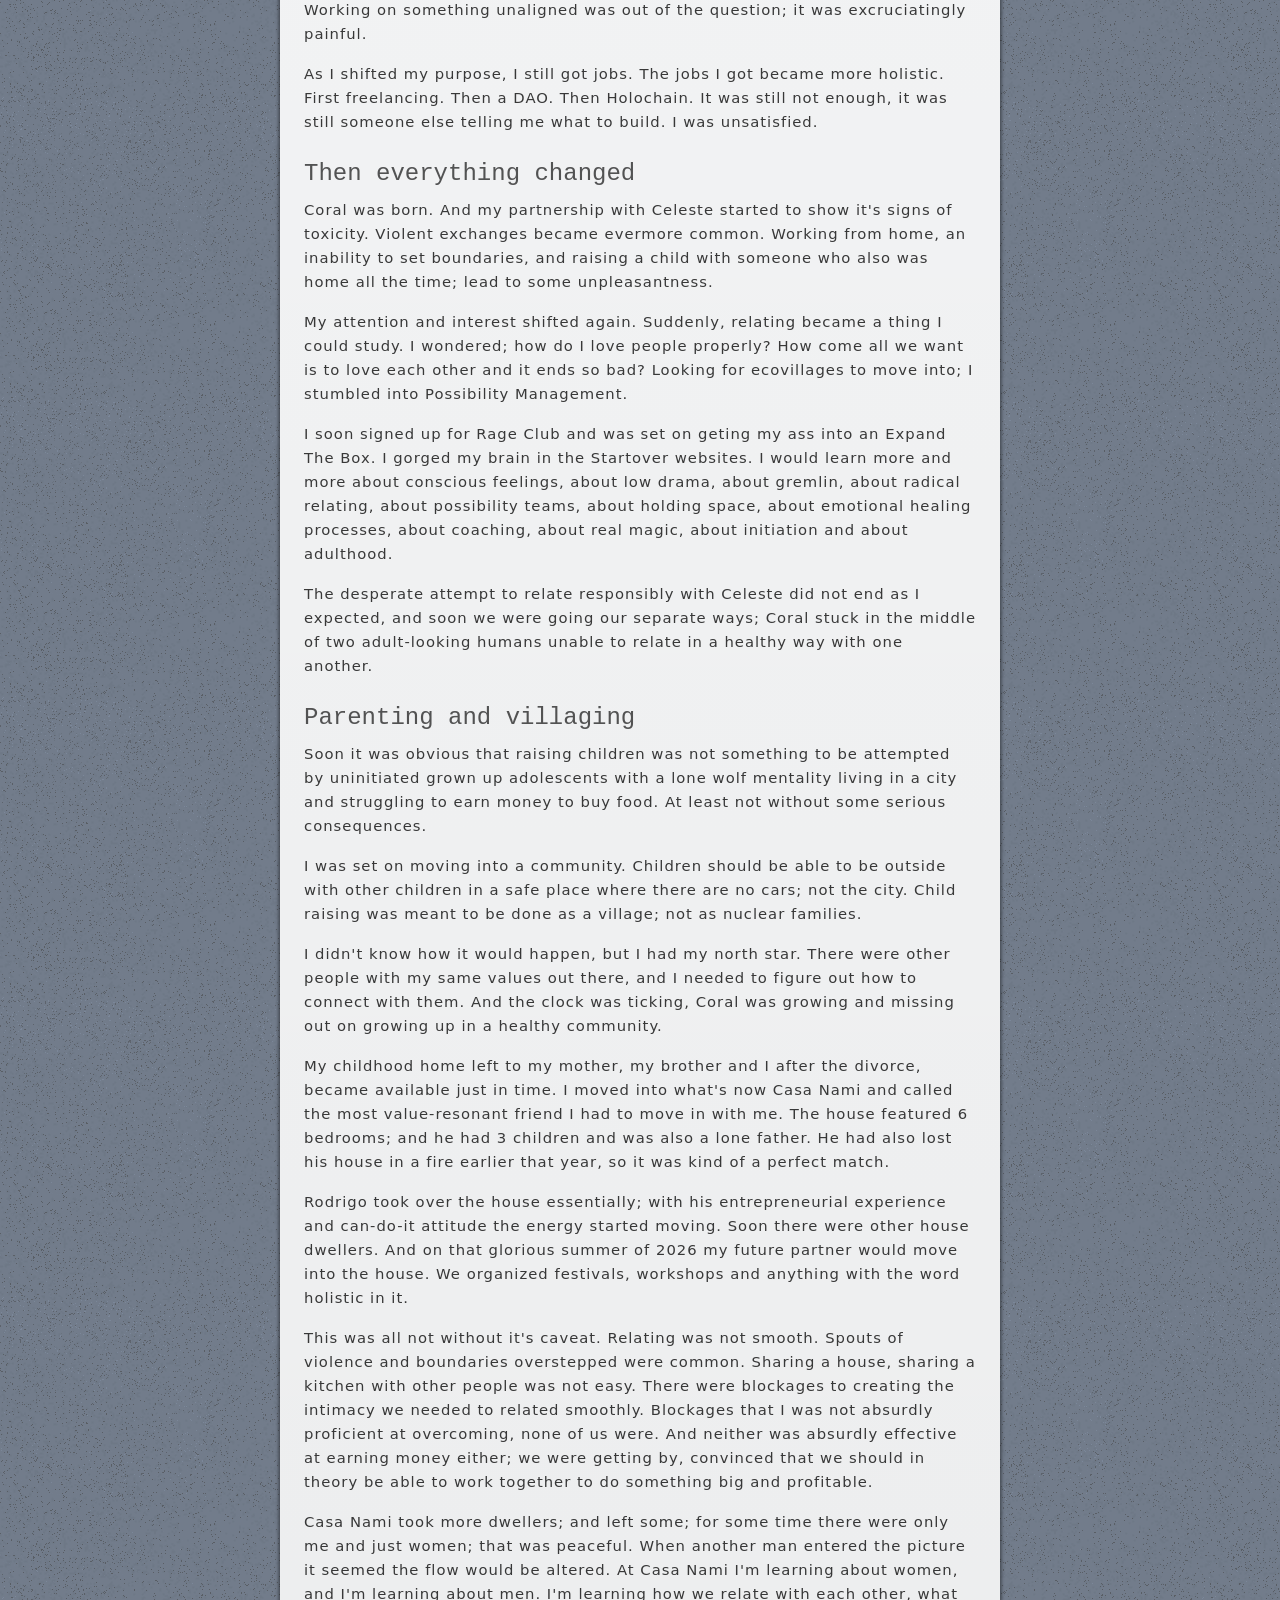
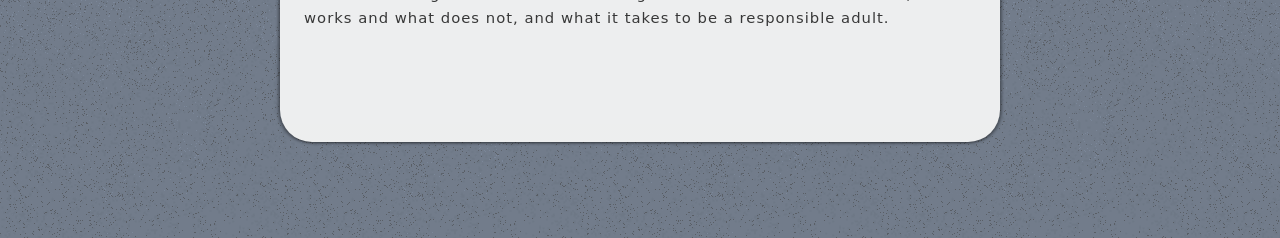
==== commit 69541c81: "Updates" ====
--- a/about/index.html
+++ b/about/index.html
@@ -11,116 +11,7 @@
 }</style><link rel="stylesheet" href="style.css"></head><body class="flex flex-col min-h-full bg-[url(./images/old-moon-invert/md.webp)] bg-slate-400"><div class="flex flex-col gap-1 max-w-screen-sm mx-auto p1 sm:p6"><div class="flex gap-1 sm:gap-3"><div class="shrink-0 w-1/2 bg-white/0 shadow-sm sm:w-1/3"><img class="h-full rounded-1" src="./images/ezequiel-humano/md.webp"></div><div class="flex flex-col grow gap-1 font-mono whitespace-nowrap sm:gap-3"><div class="
           flex-cc relative h-full px1 py3 font-bold text-[5vw] text-center text-black
           bg-black lh-160% overflow-hidden rounded-1 shadow-sm sm:h-30 sm:px3 sm:text-5/8
-        "><canvas class="absolute block left-0 top-0 h-100% w-100%" id="stars-canvas"></canvas><a class="absolute flex-cc inset-4 bg-gradient-to-t bg-white from-black/5 rounded-3" href=".">Ezequiel <br class="sm:hidden"> Adrián <br> Schwartzman</a></div><div class="grow hidden px3 text-center bg-white rounded-1 shadow-sm sm:flex-cc"><span>Free Software Developer</span></div><div class="grow hidden px3 text-center bg-white rounded-1 shadow-sm sm:flex-cc"><span>Possibilitator <i>in training</i></span></div></div></div><div class="flex flex-col gap-1 font-mono sm:hidden"><div class="flex-cc grow px3 text-center bg-white h12 rounded-1"><span>Free Software Developer</span></div><div class="flex-cc grow px3 text-center bg-white h12 rounded-1"><span>Possibilitator <i>in training</i></span></div></div></div><div class="
-    flex-cc relative h-24 p6 font-mono text-lime-300
-    b-b-4 b-b-black/20 b-t-1 b-t-white/30 bg-gray-800 bg-linear-to-t from-black/7 shadow-[0_2px_3px_#0005]
-  "><div class="absolute inset-x-0 top-1px h-1px bg-white/15"></div><span><a class="underline" target="_blank" href="https://github.com/zequez/web-jam-editor">Web Jam 0.2.0</a> is out.  <a class="underline" href="https://github.com/Zequez/web-jam-editor/blob/main/CHANGELOG.md" target="_blank">Check changelog</a><br>Starring it on Github helps.</span></div><style>p {
-  margin-bottom: 1rem;
-}</style><div class="max-w-screen-md mx-auto px-1 w-full sm:px-6"><div class="
-      grow mb24 p3 pb24! w-full text-4.5/6 text-black/77
-      bg-gradient-to-t bg-gray-50 from-black/5 rounded-b-8 shadow-[2px_1px_3px_#0005,-2px_1px_3px_#0005]
-      sm:p6
-    "><h1 class="font-mono text-12/24 sm:text-18">About Me</h1><h2 class="font-bold text-8/12 text-black/66 text-shadow-[]">I was born</h2><p>...on 14 of December of 1992, under the influence of Aquarius on the horizon.</p><p>My mother was to be Mirta Liliana Cappelluti, and my father Guillermo Daniel Schwartzman.
-Of italian and jewish-polish heritage.
-I was their second son.</p><p>I was delivered in the Colón Clinic, in the city of Mar del Plata, Argentina.
-City where I would spend most of my child and adult life.</p><p>I grew up in the neighbourhood of Punta Mogotes.</p><p>For the most part I was a sensitive child.
-And for the most part my early memories are a blank.
-I remember liking animals.
-</p><h2 class="font-bold text-8/12 text-black/66 text-shadow-[]">Spiritual Divorce</h2><p>My earlier spiritual instruction was given by my mother, from her involvement in Escuela Científica Basilio.
-My father for the most part had no other interest than his business.</p><p>At school I was different than most kids my age; small and underdeveloped.
-Unwilling to fully participate in the human courting games, my interests shifted into computers and the Internet.
-I would come to study biology and physics, and under the tutelage of partriarchal education, I would become materialist.
-I was angry with how my body was; and so God was resonably to blame for the body I had.
-I found out Santa Claus was not real and so it was not such a stretch to extend that category to God.
-After all, science seemed that it could explain everything.
-And God was doing a lousy job with all those wars, poverty and hunger going on.
-So I became fertile ground for scientistic atheist Internet culture.
-I bought the cultural story; technology would save humanity; not God.</p><p>The future was awesome; there were robots and flying cars; there were automated farms and no one had to work.
-All energy was to be renewable; and we would surely discover fusion power in no time.
-Life would be extended indefinitely as we uploaded our consciousness to computers.</p><p>And so I lived on that story for some time.
-</p><h2 class="font-bold text-8/12 text-black/66 text-shadow-[]">Hacker Culture</h2><p>As my attention shifted more and more to computers and the Internet, I took on programming as a hobby.
-I will never forget the ecstatic feeling of writing a prompt-based program that would make a computer do things.
-The power, the possibilities.
-Soon I learned how to code for the web, and how to publish websites, and how to write JavaScript and PHP.
-I would spend hours in forums reading and asking questions.</p><p>At the age of 14 I was introduced by my informatics teacher at school to the Free Software Movement.
-Being an atheist in a catholic school, I took refuge in the IT room that I had free pass to enter.
-I learned about Linux, how to format a computer with an operative system, I learned about Firefox, about Tux, about Ubuntu.
-I attended a talk from Richard Stallman that happened at Mar del Plata; the IT teacher took the group of geeks from school.</p><p>The truth was; copying software had no cost; and so it artificial scarcity in service of greed was easy to spot.
-The world would be better if we could just shared every software freely with everybody else; that was how it was meant to be.
-Copyright held no status or respect.</p><p>At the time I was starting to get exposed to overnight riches stories of Facebook and Microsoft.
-Of common folk who made lots of money on the Internet.
-Studying was for idiots, I would create a popular website and I would be set for life.
-Dropping out of university was the actual goal.
-Finishing university meant failure had happened, mediocrity.</p><p>And so I set out to create web apps and earn my riches.
-I would find a loophole to earn money without working, so I could be free and free my family too.
-</p><h2 class="font-bold text-8/12 text-black/66 text-shadow-[]">Tech Worker</h2><p>While I created my magnum opus I had to eat, and I wanted to experience the independent life from my parents.
-So the skills from my web development practice gave fruits, just not the ones I was expecting.
-Companies started offering me jobs, and I found myself jumping between them.
-Working remote, earning in dollars, and traveling abroad for onboardings.
-</p><p>With the regular inflow of money, life got interesting quite fast. 
-I would get to buy all the tech I wanted and visit the US and Europe traveling abroad with tech money.
-I got the gamer computer, the laptop, the VR headset, the robot vacuum cleaner,
-the high tech mattress, the 4K TV, the speakers, the smartphones, the tablets, the 3D printer and the car.
-I got to fulfill all my tech fantasies.</p><p>Social life was something else. I had not been in relationship with anybody.
-The friends I had were all like me. Tech enthusiasts and nerds.
-Interests were gadgets, videogames, movies, series, anime and recreational drugs.</p><p>Life got incresingly frustrated soon.
-Yes, I was being paid, but I was not being paid for my genius inventions.
-I was just doing what I was told. This was not OK.
-</p><h2 class="font-bold text-8/12 text-black/66 text-shadow-[]">Spiritual Renaissance</h2><p>In a struggle to fighting my addiction to technology, I found refuge in Buddhism.
-I got introduced to mindfulness and meditation reading a book about addictions.
-The word procrastination was in auge in my mind at the time, and I was the worse kind.
-There seemed to be something wrong with me.
-Why would I want something so much, and not do anything about it?</p><p>Buddhist lead to binge-hearing Philosophize This podcasts, and finally I reached the end of Modern Culture.
-Someone had made a book named Materialism is Balooneys; and someone mentioned this book on a video from
-the Institute of Noetic Sciences.</p><p>A few books down and I was no longer an atheist.
-I could conceive of a benevolent universal intelligence at work in reality.
-Soon I was experimenting with psychedelics and wanted to try all the drugs in the world.</p><p>I became vegan and dropped baggage. I stopped working the souless job and did a lousy attempt
-at van-dwelling. I ended up without money, and selling all my tech toys.
-Kept my laptop and nothing else.</p><p>As I lived at my grandmother house for a time, I got really into veganism and vegan activism.
-Sitting in a circle next to a slaughterhouse in the outskirts of the city I met Celeste, the future mother of my son.</p><p>The purpose of my life soon was that of service to humanity. I had to awaken people. I had to help saving the world.
-Working for myself was beneath me. Working on something unaligned was out of the question; it was excruciatingly painful.</p><p>As I shifted my purpose, I still got jobs. The jobs I got became more holistic. First freelancing. Then a DAO. Then Holochain.
-It was still not enough, it was still someone else telling me what to build. I was unsatisfied.
-</p><h2 class="font-bold text-8/12 text-black/66 text-shadow-[]">Then everything changed</h2><p>Coral was born. And my partnership with Celeste started to show it's signs of toxicity.
-Violent exchanges became evermore common. Working from home, an inability to set boundaries, and raising
-a child with someone who also was home all the time; lead to some unpleasantness.
-</p><p>My attention and interest shifted again. Suddenly, relating became a thing I could study.
-I wondered; how do I love people properly? How come all we want is to love each other and it ends so bad?
-Looking for ecovillages to move into; I stumbled into Possibility Management.
-</p><p>I soon signed up for Rage Club and was set on geting my ass into an Expand The Box.
-I gorged my brain in the Startover websites.
-I would learn more and more about conscious feelings, about low drama, about gremlin, about radical relating,
-about possibility teams, about holding space, about emotional healing processes, about coaching, about real magic,
-about initiation and about adulthood.
-</p><p>The desperate attempt to relate responsibly with Celeste did not end as I expected, and soon we were going our
-separate ways; Coral stuck in the middle of two adult-looking humans unable to relate in a healthy way with one another.
-</p><h2 class="font-bold text-8/12 text-black/66 text-shadow-[]">Parenting and villaging</h2><p>Soon it was obvious that raising children was not something to be attempted by uninitiated grown up adolescents
-with a lone wolf mentality living in a city and struggling to earn money to buy food.
-At least not without some serious consequences.
-</p><p>I was set on moving into a community. Children should be able to be outside with other children in a safe place where
-there are no cars; not the city. Child raising was meant to be done as a village; not as nuclear families.
-</p><p>I didn't know how it would happen, but I had my north star.
-There were other people with my same values out there, and I needed to figure out how to connect with them.
-And the clock was ticking, Coral was growing and missing out on growing up in a healthy community.
-</p><p>My childhood home left to my mother, my brother and I after the divorce, became available just in time.
-I moved into what's now Casa Nami and called the most value-resonant friend I had to move in with me.
-The house featured 6 bedrooms; and he had 3 children and was also a lone father.
-He had also lost his house in a fire earlier that year, so it was kind of a perfect match.
-</p><p>Rodrigo took over the house essentially; with his entrepreneurial experience and can-do-it attitude
-the energy started moving. Soon there were other house dwellers. And on that glorious summer of 2026
-my future partner would move into the house. We organized festivals, workshops and anything with the word
-holistic in it.
-</p><p>This was all not without it's caveat. Relating was not smooth.
-Spouts of violence and boundaries overstepped were common.
-Sharing a house, sharing a kitchen with other people was not easy.
-There were blockages to creating the intimacy we needed to related smoothly.
-Blockages that I was not absurdly proficient at overcoming, none of us were.
-And neither was absurdly effective at earning money either; we were getting by, convinced that
-we should in theory be able to work together to do something big and profitable.
-</p><p>Casa Nami took more dwellers; and left some; for some time there were only me and just women; that was peaceful.
-When another man entered the picture it seemed the flow would be altered. At Casa Nami I'm learning
-about women, and I'm learning about men. I'm learning how we relate with each other, what works and what does not,
-and what it takes to be a responsible adult.
-</p></div></div><!-- STARS!--><script>document.addEventListener('DOMContentLoaded', () => {
+        "><canvas class="absolute block left-0 top-0 h-100% w-100%" id="stars-canvas"></canvas><script>document.addEventListener('DOMContentLoaded', () => {
   const canvas = document.getElementById('stars-canvas');
   const ctx = canvas.getContext('2d');
   const density = 20;
@@ -189,4 +80,118 @@
   
   reprocess();;
 })
-</script></body></html>+</script><a class="absolute flex-cc inset-4 bg-gradient-to-t bg-white from-black/5 rounded-3" href=".">Ezequiel <br class="sm:hidden"> Adrián <br> Schwartzman</a></div><div class="grow hidden px3 text-center bg-white rounded-1 shadow-sm sm:flex-cc"><span>Free Software Developer</span></div><div class="grow hidden px3 text-center bg-white rounded-1 shadow-sm sm:flex-cc"><span>Possibilitator <i>in training</i></span></div></div></div><div class="flex flex-col gap-1 font-mono sm:hidden"><div class="flex-cc grow px3 text-center bg-white h12 rounded-1"><span>Free Software Developer</span></div><div class="flex-cc grow px3 text-center bg-white h12 rounded-1"><span>Possibilitator <i>in training</i></span></div></div></div><div class="
+    flex-cc relative h-24 p6 font-mono text-lime-300
+    b-b-4 b-b-black/20 b-t-1 b-t-white/30 bg-gray-800 bg-linear-to-t from-black/7 shadow-[0_2px_3px_#0005]
+  "><div class="absolute inset-x-0 top-1px h-1px bg-white/15"></div><span><a class="underline" target="_blank" href="https://github.com/zequez/web-jam-editor">Web Jam 0.2.0</a> is out.  <a class="underline" href="https://github.com/Zequez/web-jam-editor/blob/main/CHANGELOG.md" target="_blank">Check changelog</a><br>Starring it on Github helps.</span></div><style>p {
+  margin-bottom: 1rem;
+  letter-spacing: 1px;
+}</style><div class="max-w-screen-md mx-auto px-1 w-full sm:px-6"><div class="
+      grow mb24 p3 pb24! w-full text-3.7/6 text-black/77
+      bg-gradient-to-t bg-gray-50 from-black/5 rounded-b-8 shadow-[2px_1px_3px_#0005,-2px_1px_3px_#0005]
+      sm:p6
+    "><h1 class="font-mono text-8/24 sm:text-12">About Me</h1><h2 class=" font-mono text-6/12  text-black/66">I was born</h2><p>...on 14 of December of 1992, under the influence of Aquarius on the horizon.</p>
+<p>My mother was to be Mirta Liliana Cappelluti, and my father Guillermo Daniel Schwartzman.
+Of italian and jewish-polish heritage.
+I was their second son.</p>
+<p>I was delivered in the Colón Clinic, in the city of Mar del Plata, Argentina.
+City where I would spend most of my child and adult life.</p>
+<p>I grew up in the neighbourhood of Punta Mogotes.</p>
+<p>For the most part I was a sensitive child.
+And for the most part my early memories are a blank.
+I remember liking animals.</p>
+<h2 class=" font-mono text-6/12  text-black/66">Spiritual Divorce</h2><p>My earlier spiritual instruction was given by my mother, from her involvement in Escuela Científica Basilio.
+My father for the most part had no other interest than his business.</p><p>At school I was different than most kids my age; small and underdeveloped.
+Unwilling to fully participate in the human courting games, my interests shifted into computers and the Internet.
+I would come to study biology and physics, and under the tutelage of partriarchal education, I would become materialist.
+I was angry with how my body was; and so God was resonably to blame for the body I had.
+I found out Santa Claus was not real and so it was not such a stretch to extend that category to God.
+After all, science seemed that it could explain everything.
+And God was doing a lousy job with all those wars, poverty and hunger going on.
+So I became fertile ground for scientistic atheist Internet culture.
+I bought the cultural story; technology would save humanity; not God.</p><p>The future was awesome; there were robots and flying cars; there were automated farms and no one had to work.
+All energy was to be renewable; and we would surely discover fusion power in no time.
+Life would be extended indefinitely as we uploaded our consciousness to computers.</p><p>And so I lived on that story for some time.
+</p><h2 class=" font-mono text-6/12  text-black/66">Hacker Culture</h2><p>As my attention shifted more and more to computers and the Internet, I took on programming as a hobby.
+I will never forget the ecstatic feeling of writing a prompt-based program that would make a computer do things.
+The power, the possibilities.
+Soon I learned how to code for the web, and how to publish websites, and how to write JavaScript and PHP.
+I would spend hours in forums reading and asking questions.</p><p>At the age of 14 I was introduced by my informatics teacher at school to the Free Software Movement.
+Being an atheist in a catholic school, I took refuge in the IT room that I had free pass to enter.
+I learned about Linux, how to format a computer with an operative system, I learned about Firefox, about Tux, about Ubuntu.
+I attended a talk from Richard Stallman that happened at Mar del Plata; the IT teacher took the group of geeks from school.</p><p>The truth was; copying software had no cost; and so it artificial scarcity in service of greed was easy to spot.
+The world would be better if we could just shared every software freely with everybody else; that was how it was meant to be.
+Copyright held no status or respect.</p><p>At the time I was starting to get exposed to overnight riches stories of Facebook and Microsoft.
+Of common folk who made lots of money on the Internet.
+Studying was for idiots, I would create a popular website and I would be set for life.
+Dropping out of university was the actual goal.
+Finishing university meant failure had happened, mediocrity.</p><p>And so I set out to create web apps and earn my riches.
+I would find a loophole to earn money without working, so I could be free and free my family too.
+</p><h2 class=" font-mono text-6/12  text-black/66">Tech Worker</h2><p>While I created my magnum opus I had to eat, and I wanted to experience the independent life from my parents.
+So the skills from my web development practice gave fruits, just not the ones I was expecting.
+Companies started offering me jobs, and I found myself jumping between them.
+Working remote, earning in dollars, and traveling abroad for onboardings.
+</p><p>With the regular inflow of money, life got interesting quite fast. 
+I would get to buy all the tech I wanted and visit the US and Europe traveling abroad with tech money.
+I got the gamer computer, the laptop, the VR headset, the robot vacuum cleaner,
+the high tech mattress, the 4K TV, the speakers, the smartphones, the tablets, the 3D printer and the car.
+I got to fulfill all my tech fantasies.</p><p>Social life was something else. I had not been in relationship with anybody.
+The friends I had were all like me. Tech enthusiasts and nerds.
+Interests were gadgets, videogames, movies, series, anime and recreational drugs.</p><p>Life got incresingly frustrated soon.
+Yes, I was being paid, but I was not being paid for my genius inventions.
+I was just doing what I was told. This was not OK.
+</p><h2 class=" font-mono text-6/12  text-black/66">Spiritual Renaissance</h2><p>In a struggle to fighting my addiction to technology, I found refuge in Buddhism.
+I got introduced to mindfulness and meditation reading a book about addictions.
+The word procrastination was in auge in my mind at the time, and I was the worse kind.
+There seemed to be something wrong with me.
+Why would I want something so much, and not do anything about it?</p><p>Buddhist lead to binge-hearing Philosophize This podcasts, and finally I reached the end of Modern Culture.
+Someone had made a book named Materialism is Balooneys; and someone mentioned this book on a video from
+the Institute of Noetic Sciences.</p><p>A few books down and I was no longer an atheist.
+I could conceive of a benevolent universal intelligence at work in reality.
+Soon I was experimenting with psychedelics and wanted to try all the drugs in the world.</p><p>I became vegan and dropped baggage. I stopped working the souless job and did a lousy attempt
+at van-dwelling. I ended up without money, and selling all my tech toys.
+Kept my laptop and nothing else.</p><p>As I lived at my grandmother house for a time, I got really into veganism and vegan activism.
+Sitting in a circle next to a slaughterhouse in the outskirts of the city I met Celeste, the future mother of my son.</p><p>The purpose of my life soon was that of service to humanity. I had to awaken people. I had to help saving the world.
+Working for myself was beneath me. Working on something unaligned was out of the question; it was excruciatingly painful.</p><p>As I shifted my purpose, I still got jobs. The jobs I got became more holistic. First freelancing. Then a DAO. Then Holochain.
+It was still not enough, it was still someone else telling me what to build. I was unsatisfied.
+</p><h2 class=" font-mono text-6/12  text-black/66">Then everything changed</h2><p>Coral was born. And my partnership with Celeste started to show it's signs of toxicity.
+Violent exchanges became evermore common. Working from home, an inability to set boundaries, and raising
+a child with someone who also was home all the time; lead to some unpleasantness.
+</p><p>My attention and interest shifted again. Suddenly, relating became a thing I could study.
+I wondered; how do I love people properly? How come all we want is to love each other and it ends so bad?
+Looking for ecovillages to move into; I stumbled into Possibility Management.
+</p><p>I soon signed up for Rage Club and was set on geting my ass into an Expand The Box.
+I gorged my brain in the Startover websites.
+I would learn more and more about conscious feelings, about low drama, about gremlin, about radical relating,
+about possibility teams, about holding space, about emotional healing processes, about coaching, about real magic,
+about initiation and about adulthood.
+</p><p>The desperate attempt to relate responsibly with Celeste did not end as I expected, and soon we were going our
+separate ways; Coral stuck in the middle of two adult-looking humans unable to relate in a healthy way with one another.
+</p><h2 class=" font-mono text-6/12  text-black/66">Parenting and villaging</h2><p>Soon it was obvious that raising children was not something to be attempted by uninitiated grown up adolescents
+with a lone wolf mentality living in a city and struggling to earn money to buy food.
+At least not without some serious consequences.
+</p><p>I was set on moving into a community. Children should be able to be outside with other children in a safe place where
+there are no cars; not the city. Child raising was meant to be done as a village; not as nuclear families.
+</p><p>I didn't know how it would happen, but I had my north star.
+There were other people with my same values out there, and I needed to figure out how to connect with them.
+And the clock was ticking, Coral was growing and missing out on growing up in a healthy community.
+</p><p>My childhood home left to my mother, my brother and I after the divorce, became available just in time.
+I moved into what's now Casa Nami and called the most value-resonant friend I had to move in with me.
+The house featured 6 bedrooms; and he had 3 children and was also a lone father.
+He had also lost his house in a fire earlier that year, so it was kind of a perfect match.
+</p><p>Rodrigo took over the house essentially; with his entrepreneurial experience and can-do-it attitude
+the energy started moving. Soon there were other house dwellers. And on that glorious summer of 2026
+my future partner would move into the house. We organized festivals, workshops and anything with the word
+holistic in it.
+</p><p>This was all not without it's caveat. Relating was not smooth.
+Spouts of violence and boundaries overstepped were common.
+Sharing a house, sharing a kitchen with other people was not easy.
+There were blockages to creating the intimacy we needed to related smoothly.
+Blockages that I was not absurdly proficient at overcoming, none of us were.
+And neither was absurdly effective at earning money either; we were getting by, convinced that
+we should in theory be able to work together to do something big and profitable.
+</p><p>Casa Nami took more dwellers; and left some; for some time there were only me and just women; that was peaceful.
+When another man entered the picture it seemed the flow would be altered. At Casa Nami I'm learning
+about women, and I'm learning about men. I'm learning how we relate with each other, what works and what does not,
+and what it takes to be a responsible adult.
+</p><div></div></div></div></body></html>
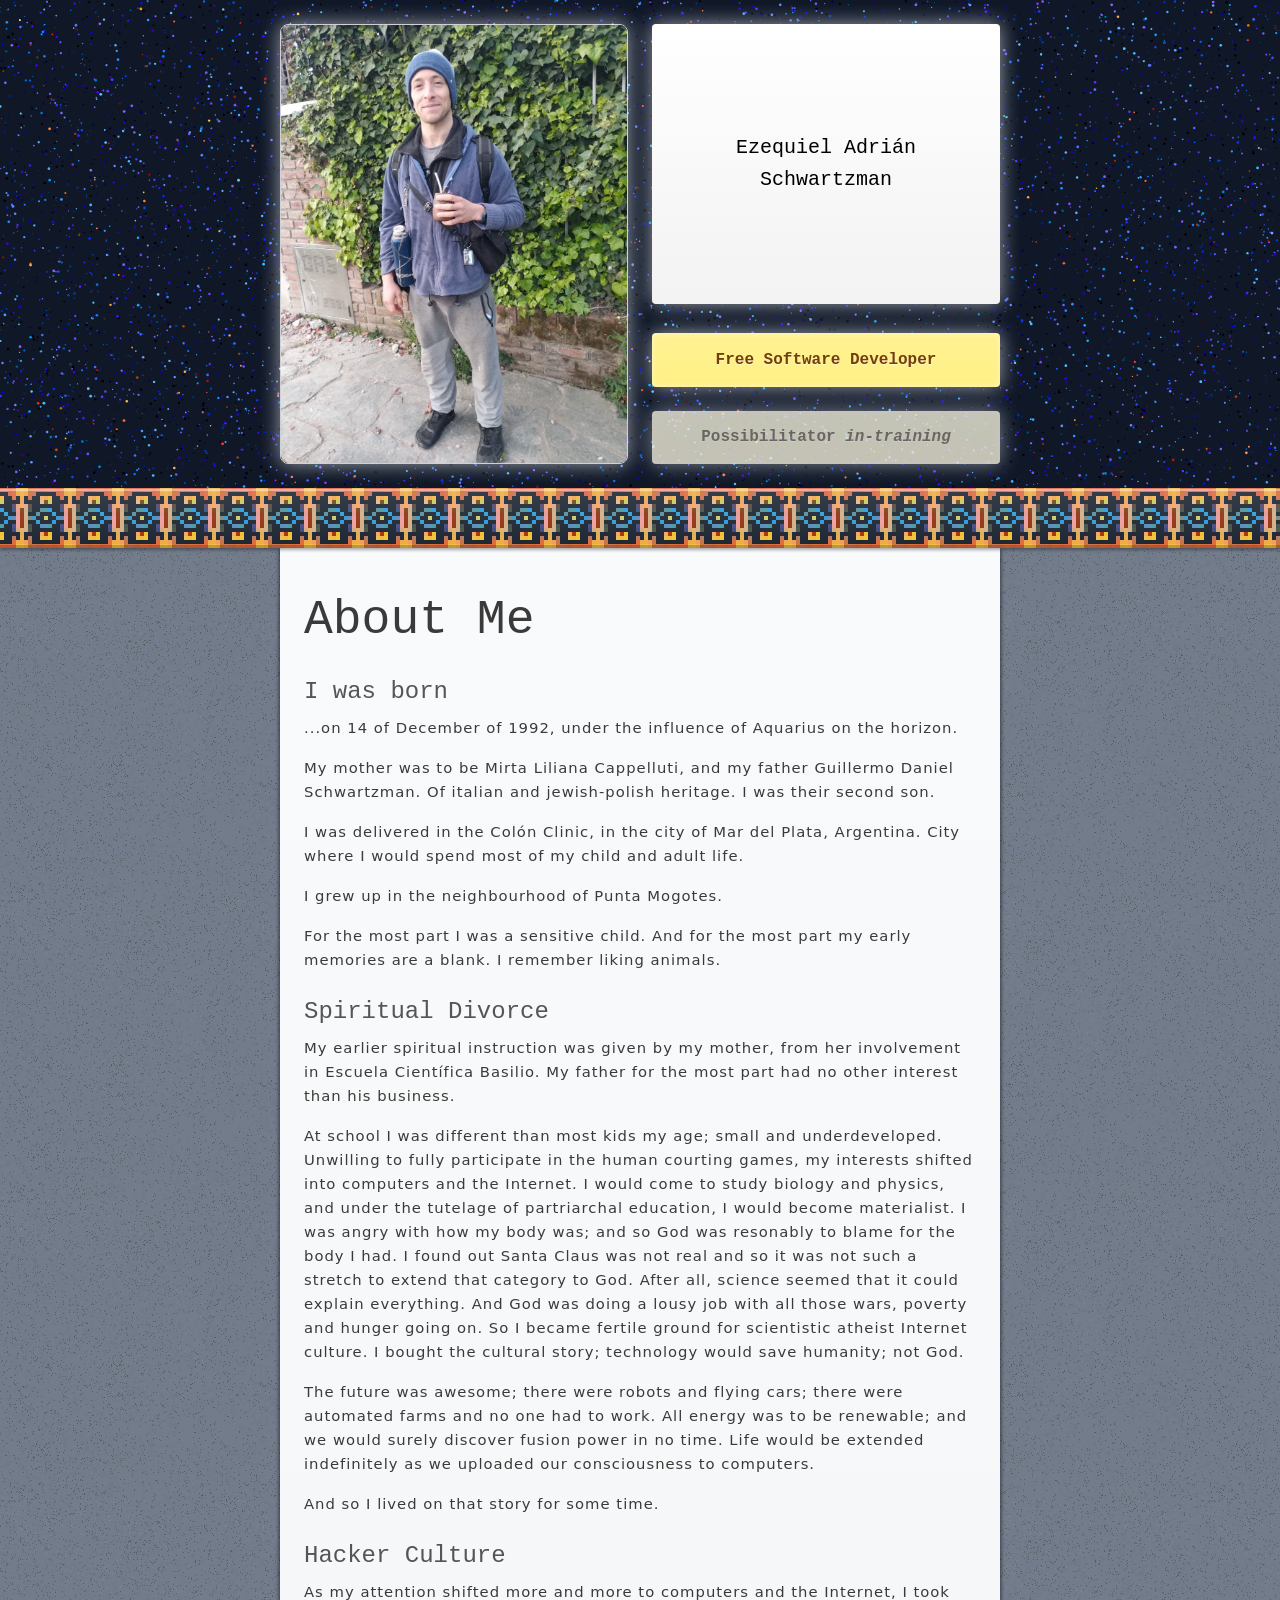
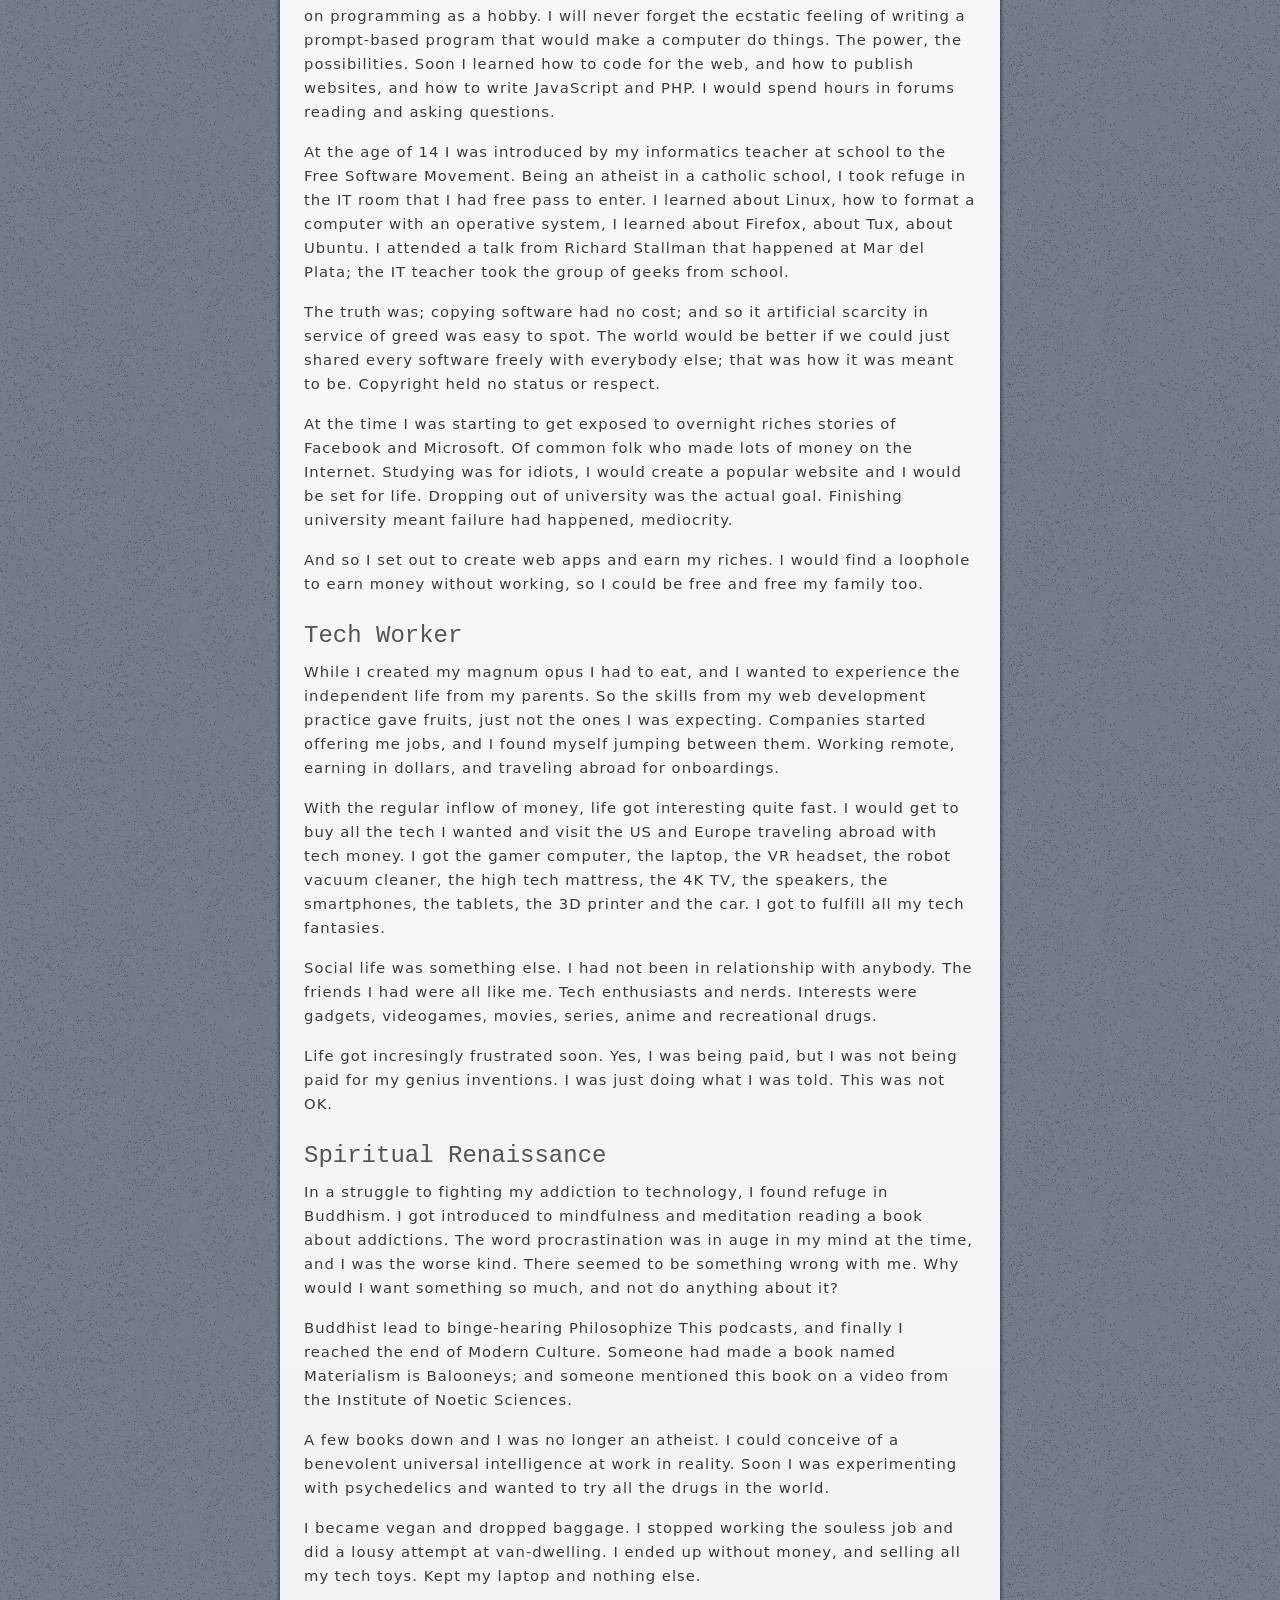
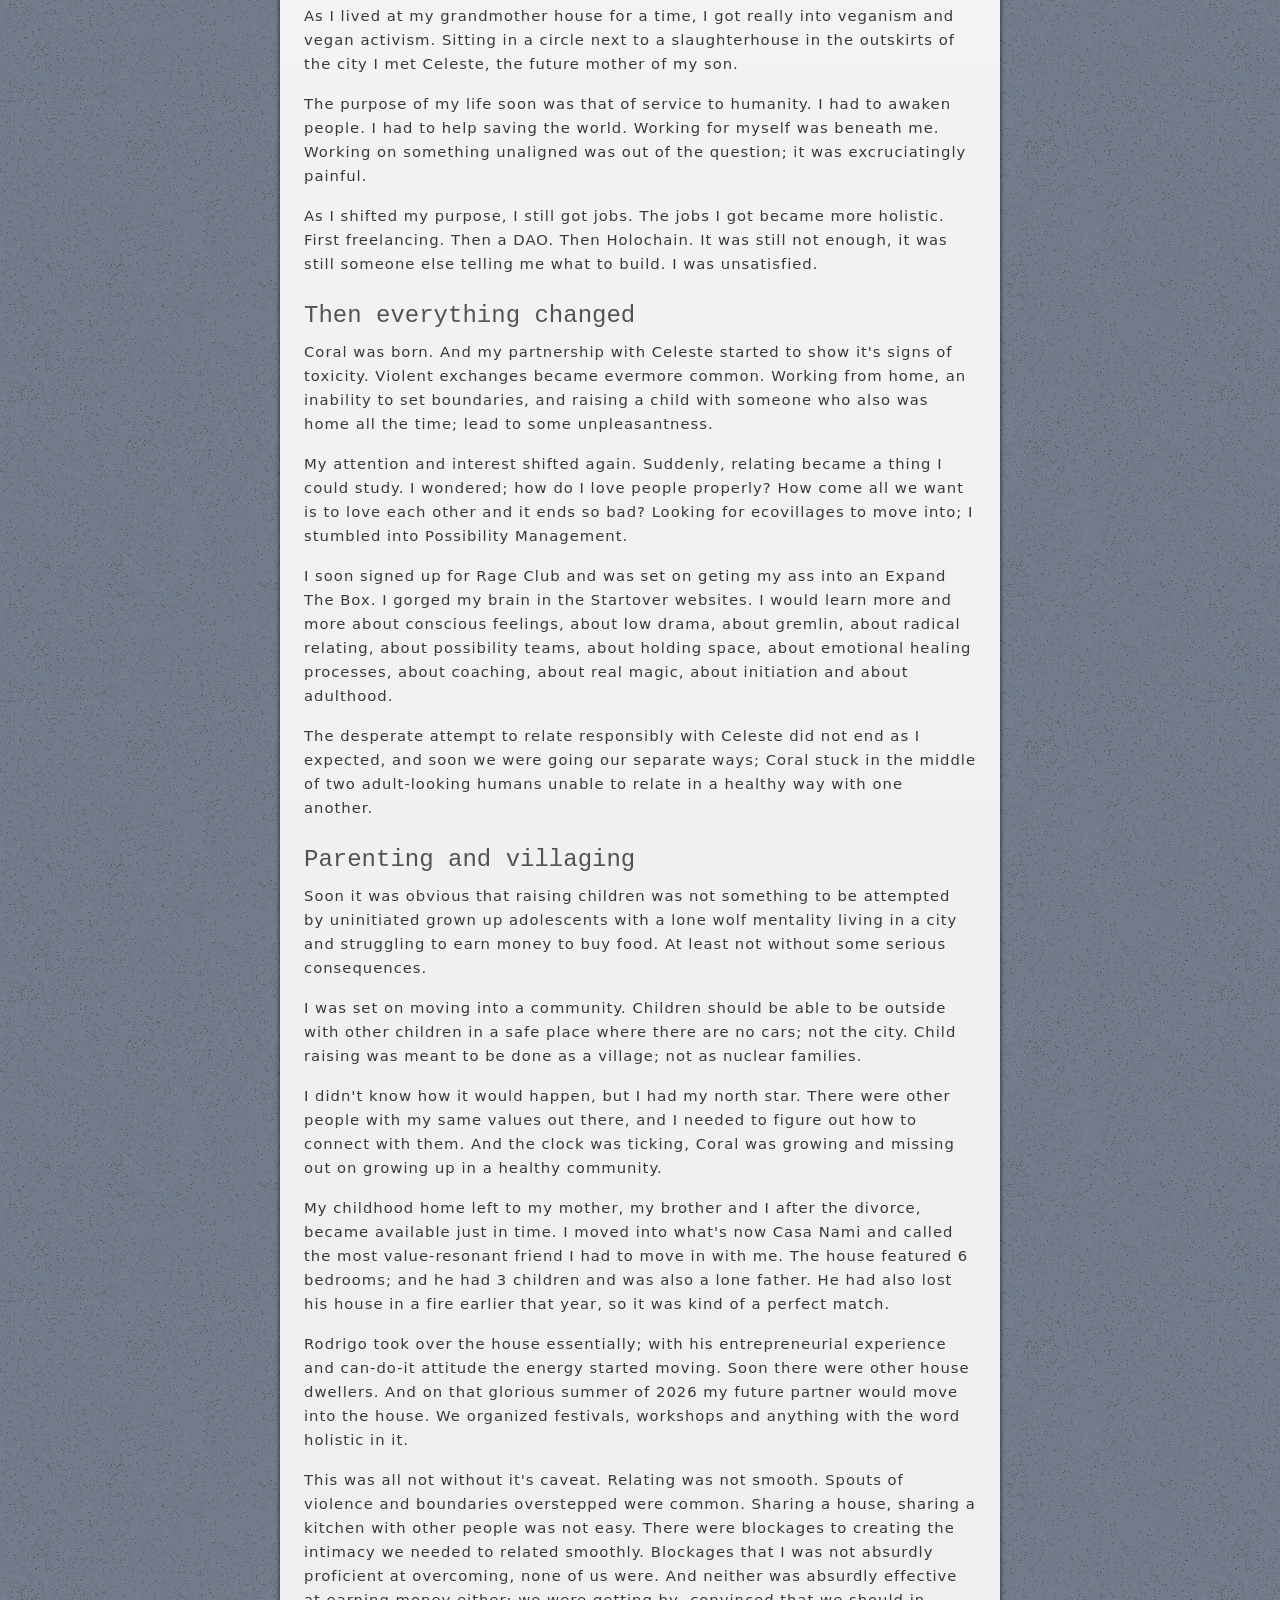
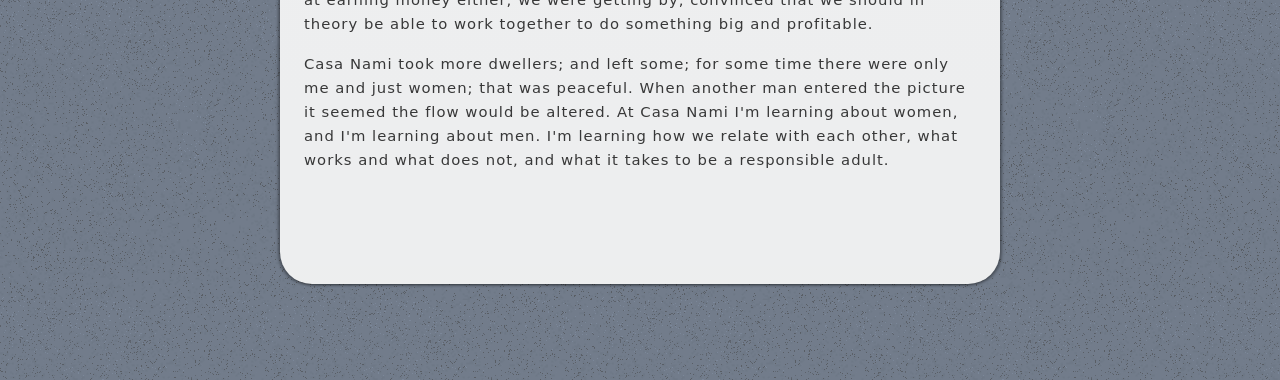
==== commit b6aab045: "Updates" ====
--- a/about/index.html
+++ b/about/index.html
@@ -8,13 +8,10 @@
   0% { opacity: 0; }
   20% {opacity: 0;}
   100% { opacity: 1; }
-}</style><link rel="stylesheet" href="style.css"></head><body class="flex flex-col min-h-full bg-[url(./images/old-moon-invert/md.webp)] bg-slate-400"><div class="flex flex-col gap-1 max-w-screen-sm mx-auto p1 sm:p6"><div class="flex gap-1 sm:gap-3"><div class="shrink-0 w-1/2 bg-white/0 shadow-sm sm:w-1/3"><img class="h-full rounded-1" src="./images/ezequiel-humano/md.webp"></div><div class="flex flex-col grow gap-1 font-mono whitespace-nowrap sm:gap-3"><div class="
-          flex-cc relative h-full px1 py3 font-bold text-[5vw] text-center text-black
-          bg-black lh-160% overflow-hidden rounded-1 shadow-sm sm:h-30 sm:px3 sm:text-5/8
-        "><canvas class="absolute block left-0 top-0 h-100% w-100%" id="stars-canvas"></canvas><script>document.addEventListener('DOMContentLoaded', () => {
+}</style><link rel="stylesheet" href="style.css"></head><body class="flex flex-col min-h-full bg-[url(./images/old-moon-invert/md.webp)] bg-slate-400"><div class="relative bg-gray-900"><div class="flex relative z-10 flex-col gap-1 max-w-screen-md mx-auto p3 md:p6 sm:px6 sm:py12"><div class="grid cols-2 gap-3 md:gap-6"><div class="w-full sm:row-span-3 rounded-2 b b-white/80 overflow-hidden shadow-[0_0_20px_0_#fff9] h-110"><img class="size-full object-cover" src="./images/ezequiel-humano/md.webp"></div><!--div[flex flex-col gap-1 font-mono whitespace-nowrap sm:gap-3 md:gap-6]--><a class="text-[5vw] py4 h-full sm:h-70 sm:text-5/8  text-center text-black lh-160% flex-cc inset-4 bg-gradient-to-t bg-white font-mono from-black/5 rounded-1 shadow-[0_0_20px_0_#fff9]" href=".">Ezequiel <br class="sm:hidden"> Adrián <br> Schwartzman</a><div class="grow p3 col-span-2 sm:col-span-1 text-yellow-900 text-center rounded-1 text-shadow-[0_1px_0_#fff8] bg-linear-to-b from-white/10 flex-cc shadow-[0_0_20px_0_#fff9,inset_0_0_6px_#fff8] bg-yellow-200  font-mono font-bold"><span>Free Software Developer</span></div><div class="grow p3 col-span-2 sm:col-span-1 text-yellow-900/70 text-center rounded-1 text-shadow-[0_1px_0_#fff8] bg-linear-to-b from-white/10 flex-cc shadow-[0_0_20px_0_#fff9,inset_0_0_6px_#fff8] bg-yellow-200 saturate-20 opacity-80  font-mono font-bold"><span>Possibilitator <i>in-training</i></span></div></div></div><canvas class="absolute block left-0 top-0 h-100% w-100%" id="stars-canvas"><script>document.addEventListener('DOMContentLoaded', () => {
   const canvas = document.getElementById('stars-canvas');
   const ctx = canvas.getContext('2d');
-  const density = 20;
+  const density = 50;
   let w = 0;
   let h = 0;
   let stars;
@@ -80,13 +77,13 @@
   
   reprocess();;
 })
-</script><a class="absolute flex-cc inset-4 bg-gradient-to-t bg-white from-black/5 rounded-3" href=".">Ezequiel <br class="sm:hidden"> Adrián <br> Schwartzman</a></div><div class="grow hidden px3 text-center bg-white rounded-1 shadow-sm sm:flex-cc"><span>Free Software Developer</span></div><div class="grow hidden px3 text-center bg-white rounded-1 shadow-sm sm:flex-cc"><span>Possibilitator <i>in training</i></span></div></div></div><div class="flex flex-col gap-1 font-mono sm:hidden"><div class="flex-cc grow px3 text-center bg-white h12 rounded-1"><span>Free Software Developer</span></div><div class="flex-cc grow px3 text-center bg-white h12 rounded-1"><span>Possibilitator <i>in training</i></span></div></div></div><div class="
-    flex-cc relative h-24 p6 font-mono text-lime-300
-    b-b-4 b-b-black/20 b-t-1 b-t-white/30 bg-gray-800 bg-linear-to-t from-black/7 shadow-[0_2px_3px_#0005]
-  "><div class="absolute inset-x-0 top-1px h-1px bg-white/15"></div><span><a class="underline" target="_blank" href="https://github.com/zequez/web-jam-editor">Web Jam 0.2.0</a> is out.  <a class="underline" href="https://github.com/Zequez/web-jam-editor/blob/main/CHANGELOG.md" target="_blank">Check changelog</a><br>Starring it on Github helps.</span></div><style>p {
+</script></canvas></div><div class="
+    flex-cc relative h-60px p6 font-mono text-lime-300
+     bg-gray-800 bg-linear-to-t from-black/7 shadow-[0_2px_3px_#0005] saturate-80
+  "><div class="bg-[url(images/pixel-substrate-art/md.webp)] bg-repeat w-full h-full absolute inset-0 [image-rendering:pixelated] bg-size-[48px_60px]"></div><div class="absolute inset-x-0 top-1px h-2px bg-white/40"></div><div class="absolute inset-0 bg-linear-to-b from-white/10"></div><div class="absolute inset-x-0 bottom-0 h-3px bg-black/20"></div></div><style>p {
   margin-bottom: 1rem;
   letter-spacing: 1px;
-}</style><div class="max-w-screen-md mx-auto px-1 w-full sm:px-6"><div class="
+}</style><div class="max-w-screen-md mx-auto px-3 w-full sm:px-6"><div class="
       grow mb24 p3 pb24! w-full text-3.7/6 text-black/77
       bg-gradient-to-t bg-gray-50 from-black/5 rounded-b-8 shadow-[2px_1px_3px_#0005,-2px_1px_3px_#0005]
       sm:p6
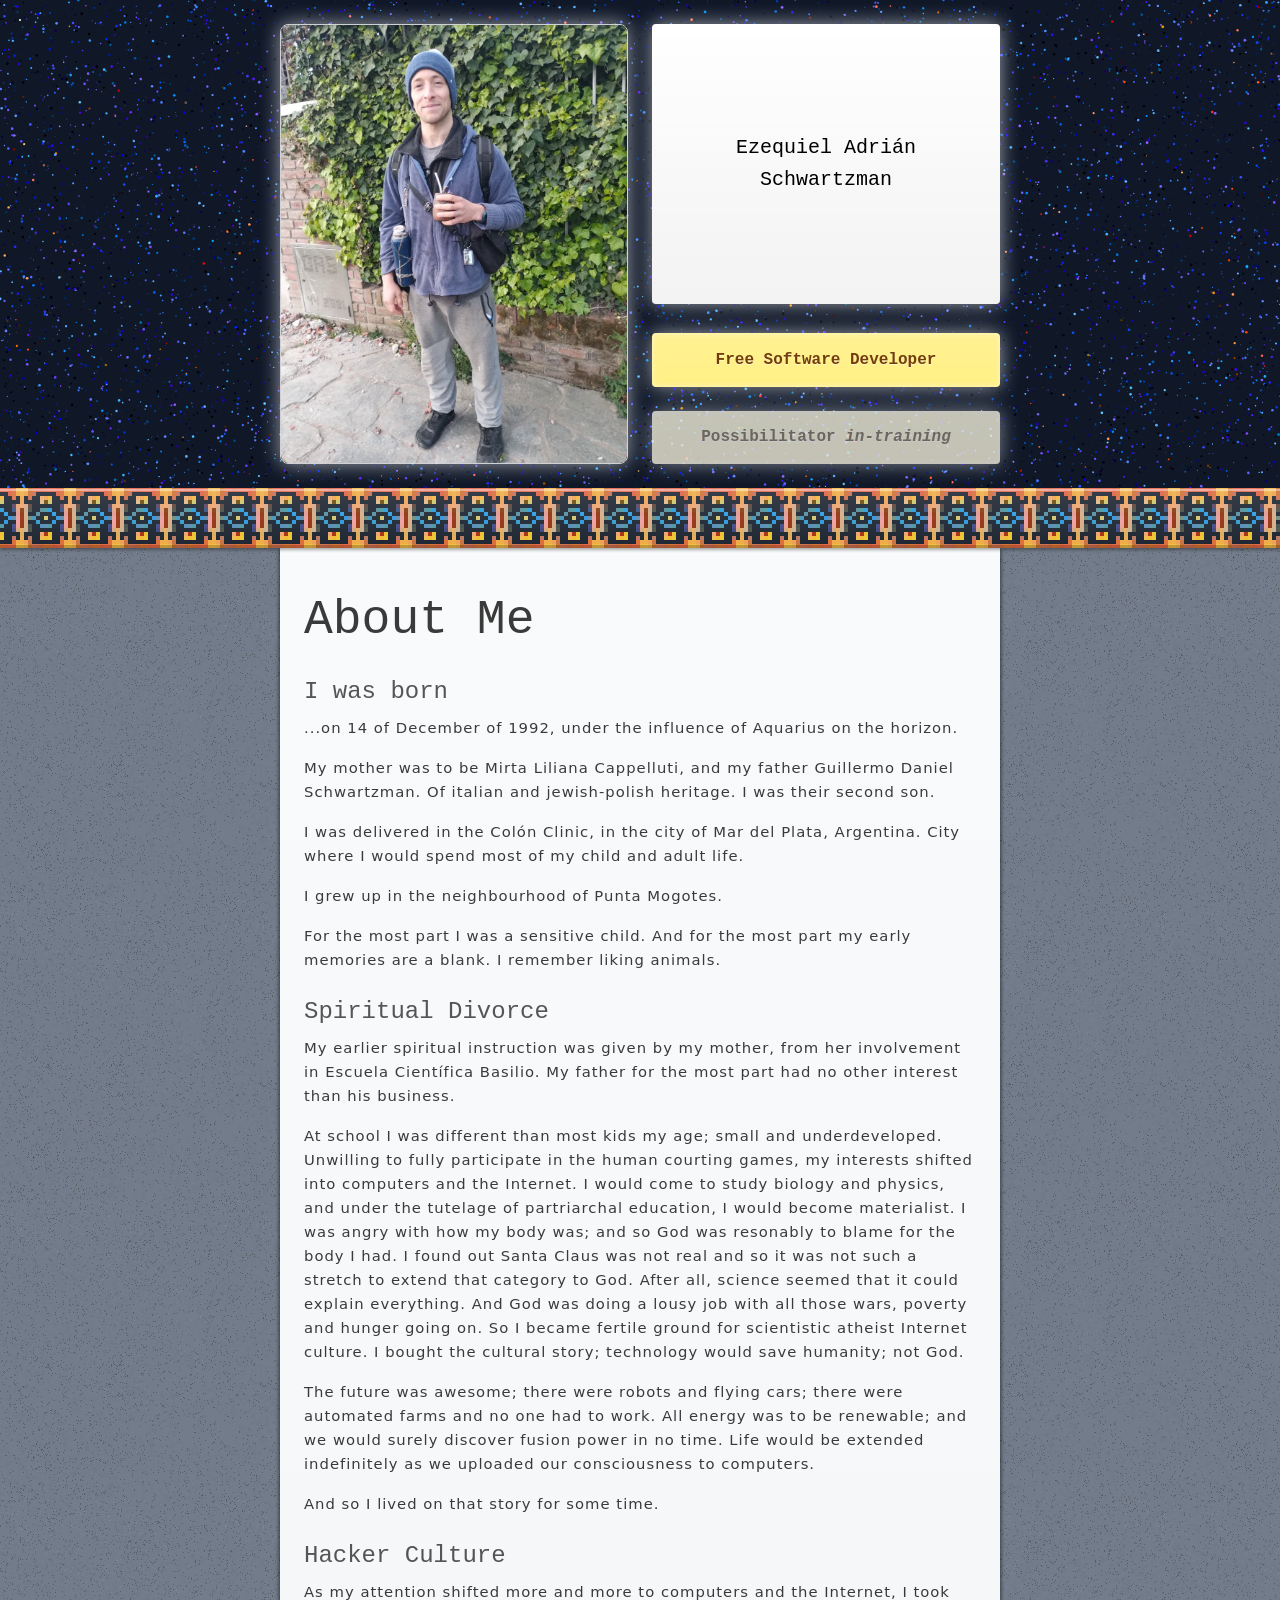
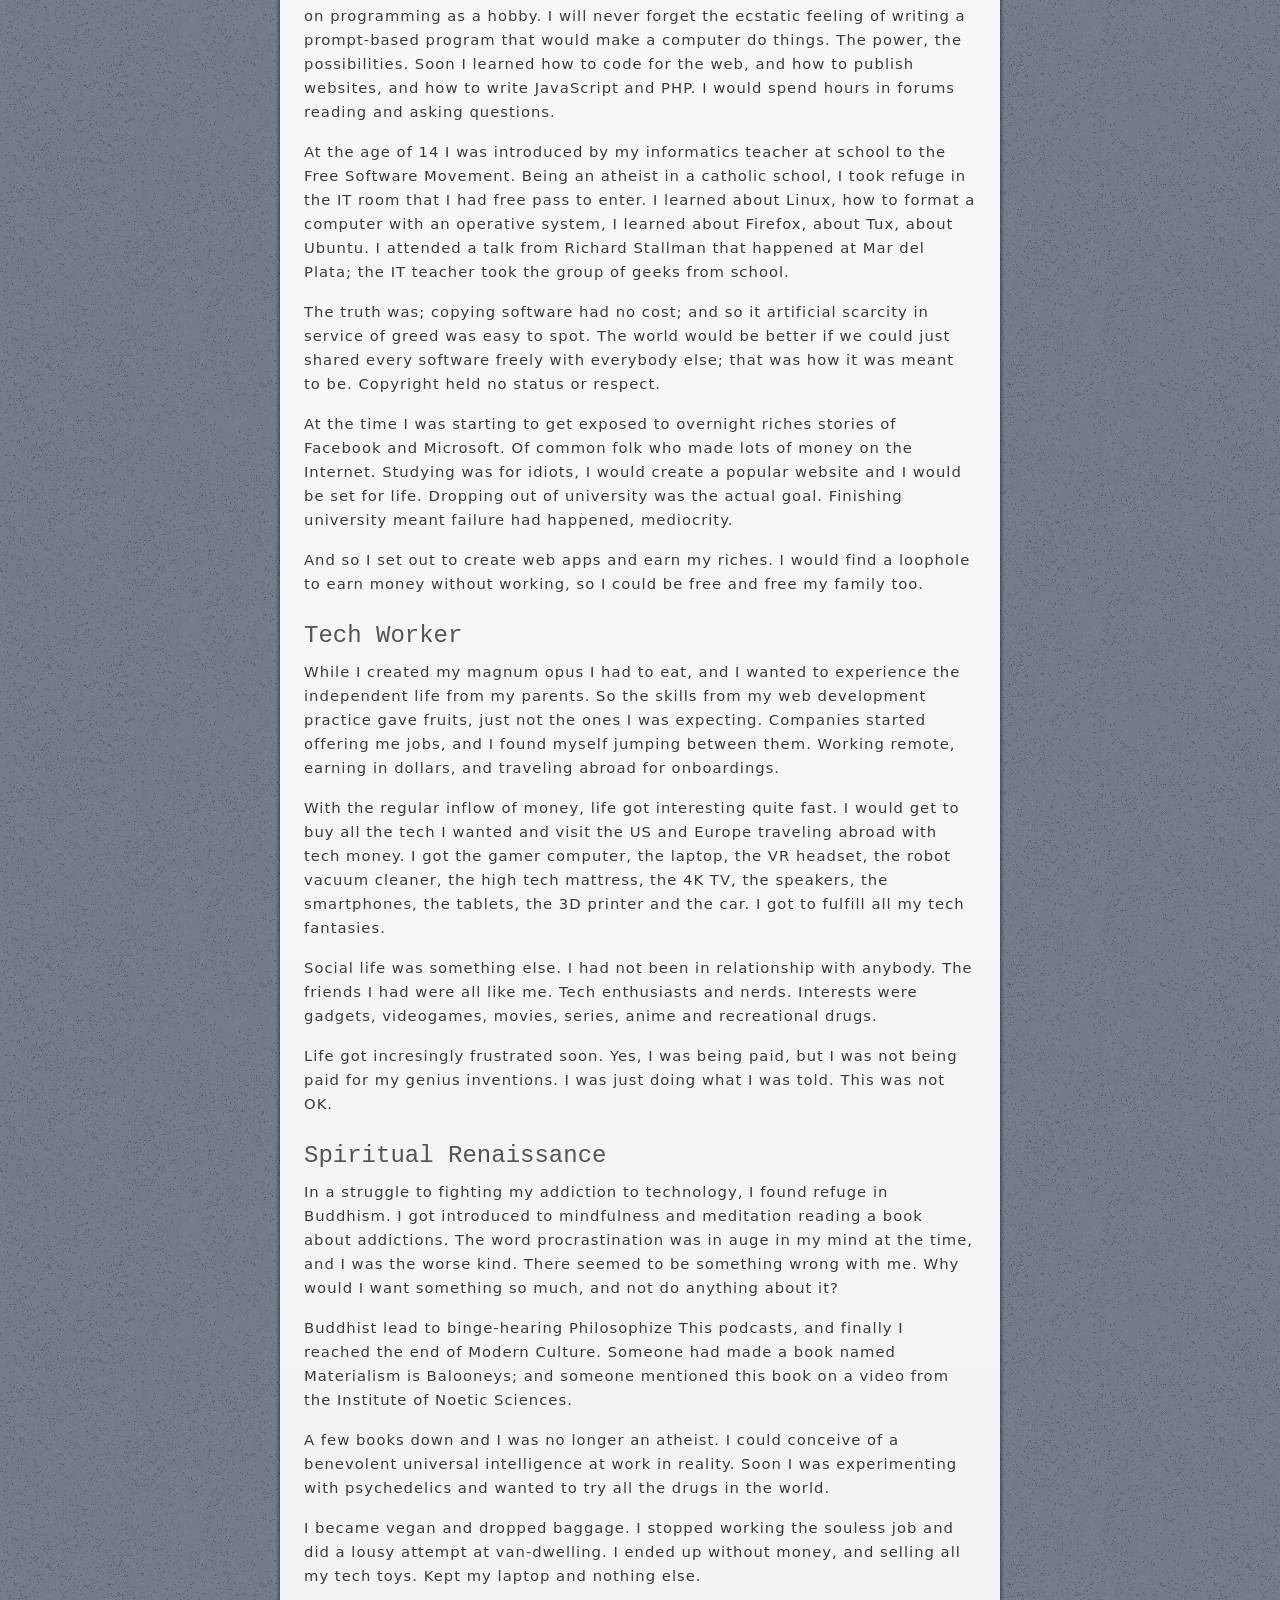
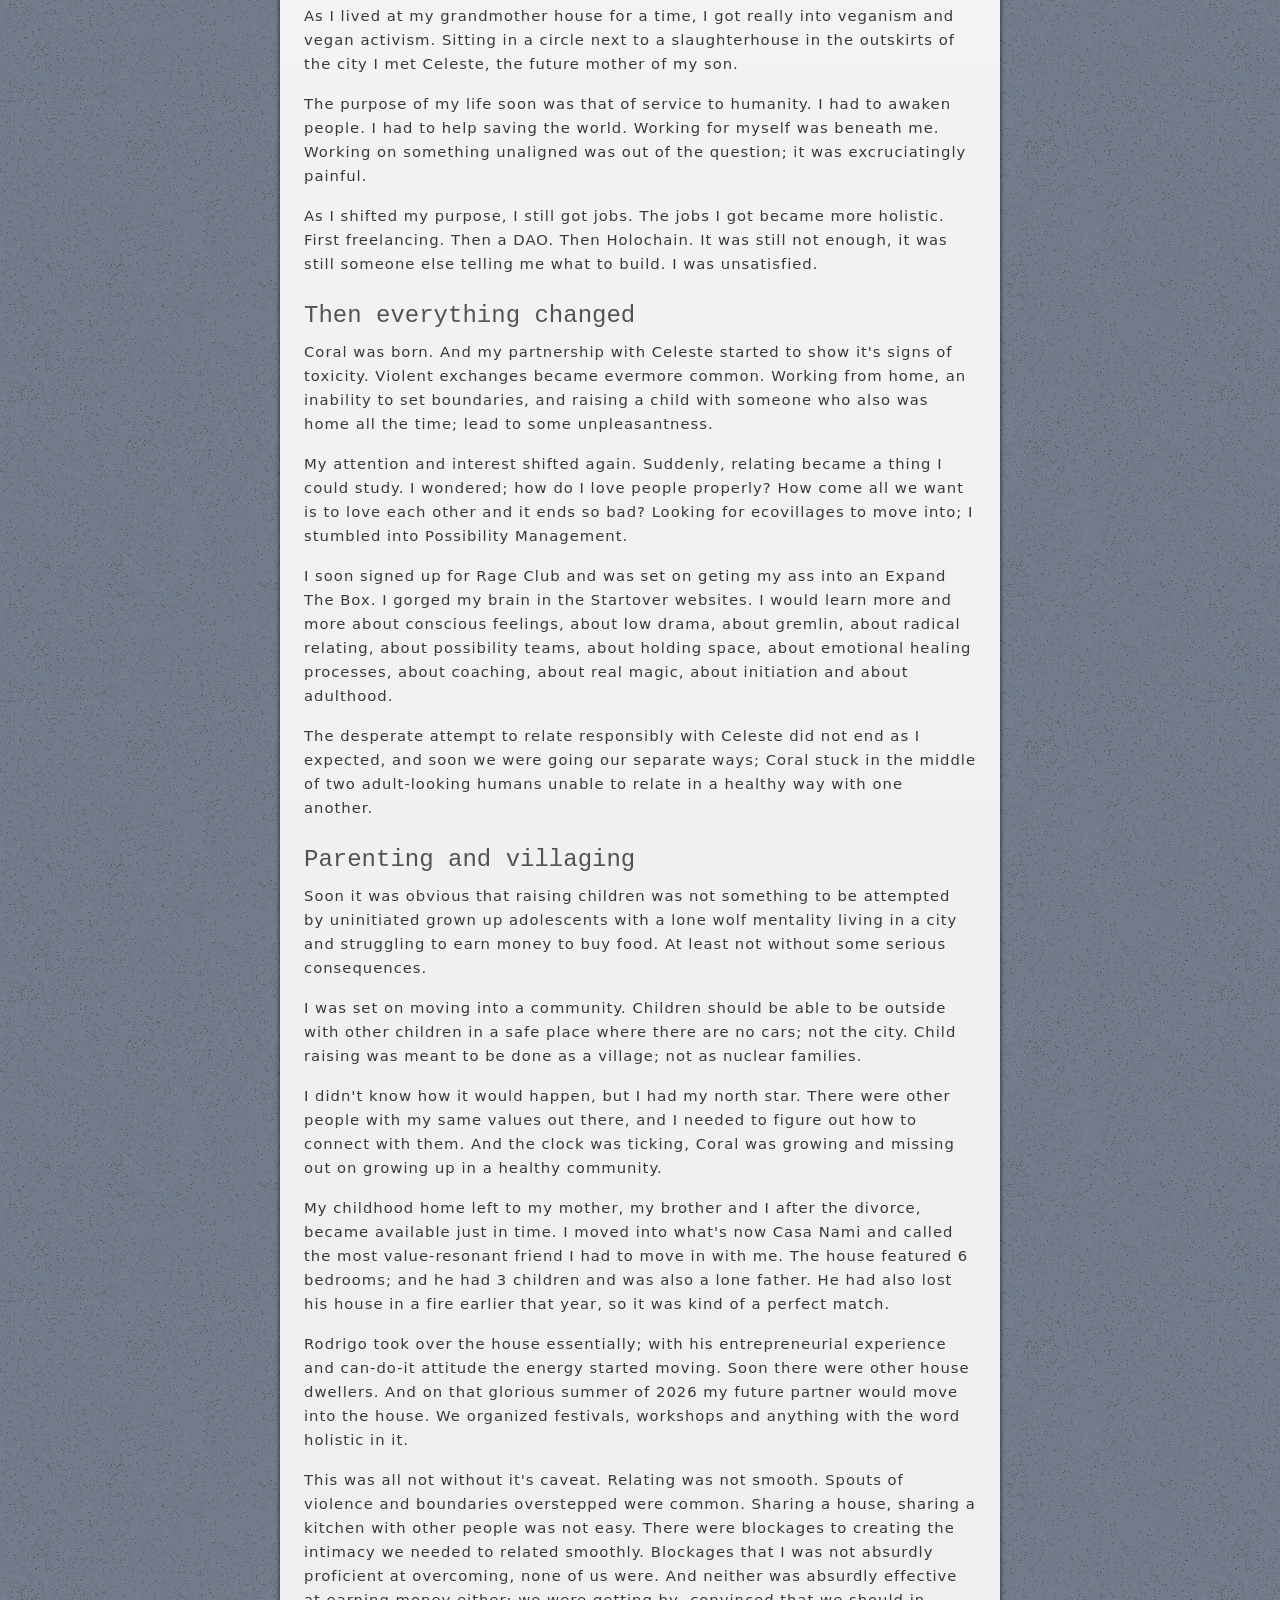
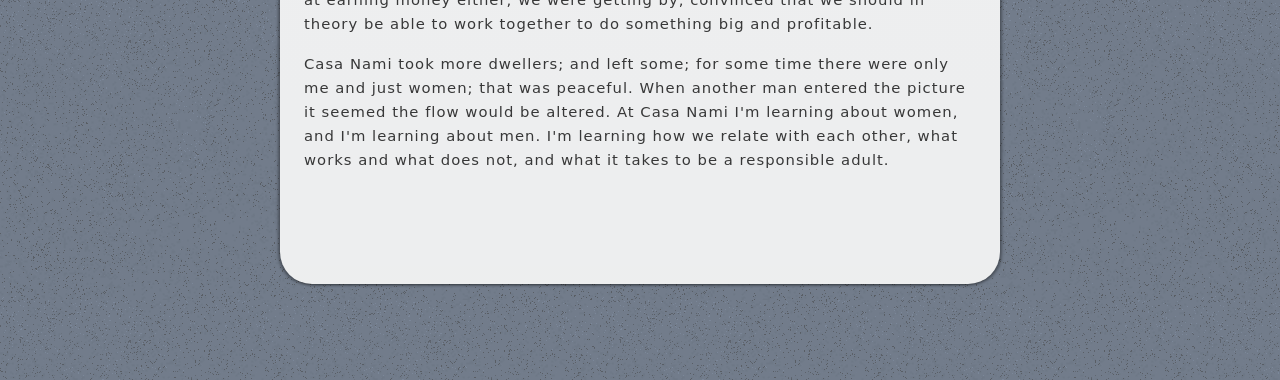
==== commit 0556b165: "Updates" ====
--- a/about/index.html
+++ b/about/index.html
@@ -4,11 +4,19 @@
 
       const $$ = (selector, context = document) =>
         context.querySelectorAll(selector);
-    </script><base href="/"><title>Ezequiel Adrián Schwartzman</title><meta content="https://github.com/zequez/ezequiel-webjam" name="webjam-source"><meta content="width=device-width, initial-scale=1" name="viewport"><meta charset="utf-8"><link rel="icon" type="image/svg+xml" href="data:image/svg+xml,<svg xmlns=&quot;http://www.w3.org/2000/svg&quot; viewBox=&quot;0 0 100 100&quot;><text y=&quot;.9em&quot; font-size=&quot;90&quot;>🌟</text></svg>"><style>@keyframes fade-in {
+    </script><base href="/"><title>Ezequiel Adrián Schwartzman</title><meta content="width=device-width, initial-scale=1" name="viewport"><meta charset="utf-8"><link rel="icon" type="image/svg+xml" href="data:image/svg+xml,<svg xmlns=&quot;http://www.w3.org/2000/svg&quot; viewBox=&quot;0 0 100 100&quot;><text y=&quot;.9em&quot; font-size=&quot;90&quot;>🌟</text></svg>"><style>@keyframes fade-in {
   0% { opacity: 0; }
   20% {opacity: 0;}
   100% { opacity: 1; }
-}</style><link rel="stylesheet" href="style.css"></head><body class="flex flex-col min-h-full bg-[url(./images/old-moon-invert/md.webp)] bg-slate-400"><div class="relative bg-gray-900"><div class="flex relative z-10 flex-col gap-1 max-w-screen-md mx-auto p3 md:p6 sm:px6 sm:py12"><div class="grid cols-2 gap-3 md:gap-6"><div class="w-full sm:row-span-3 rounded-2 b b-white/80 overflow-hidden shadow-[0_0_20px_0_#fff9] h-110"><img class="size-full object-cover" src="./images/ezequiel-humano/md.webp"></div><!--div[flex flex-col gap-1 font-mono whitespace-nowrap sm:gap-3 md:gap-6]--><a class="text-[5vw] py4 h-full sm:h-70 sm:text-5/8  text-center text-black lh-160% flex-cc inset-4 bg-gradient-to-t bg-white font-mono from-black/5 rounded-1 shadow-[0_0_20px_0_#fff9]" href=".">Ezequiel <br class="sm:hidden"> Adrián <br> Schwartzman</a><div class="grow p3 col-span-2 sm:col-span-1 text-yellow-900 text-center rounded-1 text-shadow-[0_1px_0_#fff8] bg-linear-to-b from-white/10 flex-cc shadow-[0_0_20px_0_#fff9,inset_0_0_6px_#fff8] bg-yellow-200  font-mono font-bold"><span>Free Software Developer</span></div><div class="grow p3 col-span-2 sm:col-span-1 text-yellow-900/70 text-center rounded-1 text-shadow-[0_1px_0_#fff8] bg-linear-to-b from-white/10 flex-cc shadow-[0_0_20px_0_#fff9,inset_0_0_6px_#fff8] bg-yellow-200 saturate-20 opacity-80  font-mono font-bold"><span>Possibilitator <i>in-training</i></span></div></div></div><canvas class="absolute block left-0 top-0 h-100% w-100%" id="stars-canvas"><script>document.addEventListener('DOMContentLoaded', () => {
+}
+
+.md h1, .md h2, .md h3, .md p, .md ul, .md ol {
+  margin-block:calc(var(--spacing) * 3);
+}
+
+.md h1 {
+  font-size:1.5rem;line-height:3rem;
+}</style><link rel="stylesheet" href="style.css"></head><body class="flex flex-col min-h-full bg-[url(./images/old-moon-invert/md.webp)] bg-slate-400"><div class="relative bg-gray-900"><div class="flex flex-col relative z-10 gap-1 max-w-screen-md mx-auto p3 md:p6 sm:px6 sm:py12"><div class="grid gap-3 cols-2 md:gap-6"><div class="h-110 w-full b b-white/80 overflow-hidden rounded-2 shadow-[0_0_20px_0_#fff9] sm:row-span-3"><img class="size-full object-cover" src="./images/ezequiel-humano/md.webp"></div><!--div[flex flex-col gap-1 font-mono whitespace-nowrap sm:gap-3 md:gap-6]--><a class="flex-cc inset-4 h-full py4 font-mono text-[5vw] text-center text-black bg-gradient-to-t bg-white from-black/5 lh-160% rounded-1 shadow-[0_0_20px_0_#fff9] sm:h-70 sm:text-5/8" href=".">Ezequiel <br class="sm:hidden"> Adrián <br> Schwartzman</a><div class="flex-cc grow p3 font-bold font-mono text-center text-shadow-[0_1px_0_#fff8] text-yellow-900 bg-linear-to-b bg-yellow-200 col-span-2 from-white/10 rounded-1 shadow-[0_0_20px_0_#fff9,inset_0_0_6px_#fff8] sm:col-span-1"><span>Free Software Developer</span></div><div class="flex-cc grow p3 font-bold font-mono text-center text-shadow-[0_1px_0_#fff8] text-yellow-900/70 bg-linear-to-b bg-yellow-200 col-span-2 from-white/10 opacity-80 rounded-1 saturate-20 shadow-[0_0_20px_0_#fff9,inset_0_0_6px_#fff8] sm:col-span-1"><span>Possibilitator <i>in-training</i></span></div></div></div><canvas class="absolute block left-0 top-0 h-100% w-100%" id="stars-canvas"><script>document.addEventListener('DOMContentLoaded', () => {
   const canvas = document.getElementById('stars-canvas');
   const ctx = canvas.getContext('2d');
   const density = 50;
@@ -77,17 +85,10 @@
   
   reprocess();;
 })
-</script></canvas></div><div class="
-    flex-cc relative h-60px p6 font-mono text-lime-300
-     bg-gray-800 bg-linear-to-t from-black/7 shadow-[0_2px_3px_#0005] saturate-80
-  "><div class="bg-[url(images/pixel-substrate-art/md.webp)] bg-repeat w-full h-full absolute inset-0 [image-rendering:pixelated] bg-size-[48px_60px]"></div><div class="absolute inset-x-0 top-1px h-2px bg-white/40"></div><div class="absolute inset-0 bg-linear-to-b from-white/10"></div><div class="absolute inset-x-0 bottom-0 h-3px bg-black/20"></div></div><style>p {
+</script></canvas></div><div class="flex-cc relative h-60px p6 font-mono text-lime-300 bg-gray-800 bg-linear-to-t from-black/7 saturate-80 shadow-[0_2px_3px_#0005]"><div class="absolute inset-0 h-full w-full bg-[url(images/pixel-substrate-art/md.webp)] bg-repeat bg-size-[48px_60px] [image-rendering:pixelated]"></div><div class="absolute inset-x-0 top-1px h-2px bg-white/40"></div><div class="absolute inset-0 bg-linear-to-b from-white/10"></div><div class="absolute bottom-0 inset-x-0 h-3px bg-black/20"></div></div><style>p {
   margin-bottom: 1rem;
   letter-spacing: 1px;
-}</style><div class="max-w-screen-md mx-auto px-3 w-full sm:px-6"><div class="
-      grow mb24 p3 pb24! w-full text-3.7/6 text-black/77
-      bg-gradient-to-t bg-gray-50 from-black/5 rounded-b-8 shadow-[2px_1px_3px_#0005,-2px_1px_3px_#0005]
-      sm:p6
-    "><h1 class="font-mono text-8/24 sm:text-12">About Me</h1><h2 class=" font-mono text-6/12  text-black/66">I was born</h2><p>...on 14 of December of 1992, under the influence of Aquarius on the horizon.</p>
+}</style><div class="max-w-screen-md mx-auto px-3 w-full sm:px-6"><div class="grow mb24 p3 pb24! w-full text-3.7/6 text-black/77 bg-gradient-to-t bg-gray-50 from-black/5 rounded-b-8 shadow-[2px_1px_3px_#0005,-2px_1px_3px_#0005] sm:p6"><h1 class="font-mono text-8/24 sm:text-12">About Me</h1><h2 class="font-mono text-6/12 text-black/66">I was born</h2><p>...on 14 of December of 1992, under the influence of Aquarius on the horizon.</p>
 <p>My mother was to be Mirta Liliana Cappelluti, and my father Guillermo Daniel Schwartzman.
 Of italian and jewish-polish heritage.
 I was their second son.</p>
@@ -97,7 +98,7 @@
 <p>For the most part I was a sensitive child.
 And for the most part my early memories are a blank.
 I remember liking animals.</p>
-<h2 class=" font-mono text-6/12  text-black/66">Spiritual Divorce</h2><p>My earlier spiritual instruction was given by my mother, from her involvement in Escuela Científica Basilio.
+<h2 class="font-mono text-6/12 text-black/66">Spiritual Divorce</h2><p>My earlier spiritual instruction was given by my mother, from her involvement in Escuela Científica Basilio.
 My father for the most part had no other interest than his business.</p><p>At school I was different than most kids my age; small and underdeveloped.
 Unwilling to fully participate in the human courting games, my interests shifted into computers and the Internet.
 I would come to study biology and physics, and under the tutelage of partriarchal education, I would become materialist.
@@ -109,7 +110,7 @@
 I bought the cultural story; technology would save humanity; not God.</p><p>The future was awesome; there were robots and flying cars; there were automated farms and no one had to work.
 All energy was to be renewable; and we would surely discover fusion power in no time.
 Life would be extended indefinitely as we uploaded our consciousness to computers.</p><p>And so I lived on that story for some time.
-</p><h2 class=" font-mono text-6/12  text-black/66">Hacker Culture</h2><p>As my attention shifted more and more to computers and the Internet, I took on programming as a hobby.
+</p><h2 class="font-mono text-6/12 text-black/66">Hacker Culture</h2><p>As my attention shifted more and more to computers and the Internet, I took on programming as a hobby.
 I will never forget the ecstatic feeling of writing a prompt-based program that would make a computer do things.
 The power, the possibilities.
 Soon I learned how to code for the web, and how to publish websites, and how to write JavaScript and PHP.
@@ -124,7 +125,7 @@
 Dropping out of university was the actual goal.
 Finishing university meant failure had happened, mediocrity.</p><p>And so I set out to create web apps and earn my riches.
 I would find a loophole to earn money without working, so I could be free and free my family too.
-</p><h2 class=" font-mono text-6/12  text-black/66">Tech Worker</h2><p>While I created my magnum opus I had to eat, and I wanted to experience the independent life from my parents.
+</p><h2 class="font-mono text-6/12 text-black/66">Tech Worker</h2><p>While I created my magnum opus I had to eat, and I wanted to experience the independent life from my parents.
 So the skills from my web development practice gave fruits, just not the ones I was expecting.
 Companies started offering me jobs, and I found myself jumping between them.
 Working remote, earning in dollars, and traveling abroad for onboardings.
@@ -137,7 +138,7 @@
 Interests were gadgets, videogames, movies, series, anime and recreational drugs.</p><p>Life got incresingly frustrated soon.
 Yes, I was being paid, but I was not being paid for my genius inventions.
 I was just doing what I was told. This was not OK.
-</p><h2 class=" font-mono text-6/12  text-black/66">Spiritual Renaissance</h2><p>In a struggle to fighting my addiction to technology, I found refuge in Buddhism.
+</p><h2 class="font-mono text-6/12 text-black/66">Spiritual Renaissance</h2><p>In a struggle to fighting my addiction to technology, I found refuge in Buddhism.
 I got introduced to mindfulness and meditation reading a book about addictions.
 The word procrastination was in auge in my mind at the time, and I was the worse kind.
 There seemed to be something wrong with me.
@@ -151,7 +152,7 @@
 Sitting in a circle next to a slaughterhouse in the outskirts of the city I met Celeste, the future mother of my son.</p><p>The purpose of my life soon was that of service to humanity. I had to awaken people. I had to help saving the world.
 Working for myself was beneath me. Working on something unaligned was out of the question; it was excruciatingly painful.</p><p>As I shifted my purpose, I still got jobs. The jobs I got became more holistic. First freelancing. Then a DAO. Then Holochain.
 It was still not enough, it was still someone else telling me what to build. I was unsatisfied.
-</p><h2 class=" font-mono text-6/12  text-black/66">Then everything changed</h2><p>Coral was born. And my partnership with Celeste started to show it's signs of toxicity.
+</p><h2 class="font-mono text-6/12 text-black/66">Then everything changed</h2><p>Coral was born. And my partnership with Celeste started to show it's signs of toxicity.
 Violent exchanges became evermore common. Working from home, an inability to set boundaries, and raising
 a child with someone who also was home all the time; lead to some unpleasantness.
 </p><p>My attention and interest shifted again. Suddenly, relating became a thing I could study.
@@ -164,7 +165,7 @@
 about initiation and about adulthood.
 </p><p>The desperate attempt to relate responsibly with Celeste did not end as I expected, and soon we were going our
 separate ways; Coral stuck in the middle of two adult-looking humans unable to relate in a healthy way with one another.
-</p><h2 class=" font-mono text-6/12  text-black/66">Parenting and villaging</h2><p>Soon it was obvious that raising children was not something to be attempted by uninitiated grown up adolescents
+</p><h2 class="font-mono text-6/12 text-black/66">Parenting and villaging</h2><p>Soon it was obvious that raising children was not something to be attempted by uninitiated grown up adolescents
 with a lone wolf mentality living in a city and struggling to earn money to buy food.
 At least not without some serious consequences.
 </p><p>I was set on moving into a community. Children should be able to be outside with other children in a safe place where
@@ -191,4 +192,6 @@
 When another man entered the picture it seemed the flow would be altered. At Casa Nami I'm learning
 about women, and I'm learning about men. I'm learning how we relate with each other, what works and what does not,
 and what it takes to be a responsible adult.
-</p><div></div></div></div></body></html>+</p><div class="
+
+      "></div></div></div></body></html>
